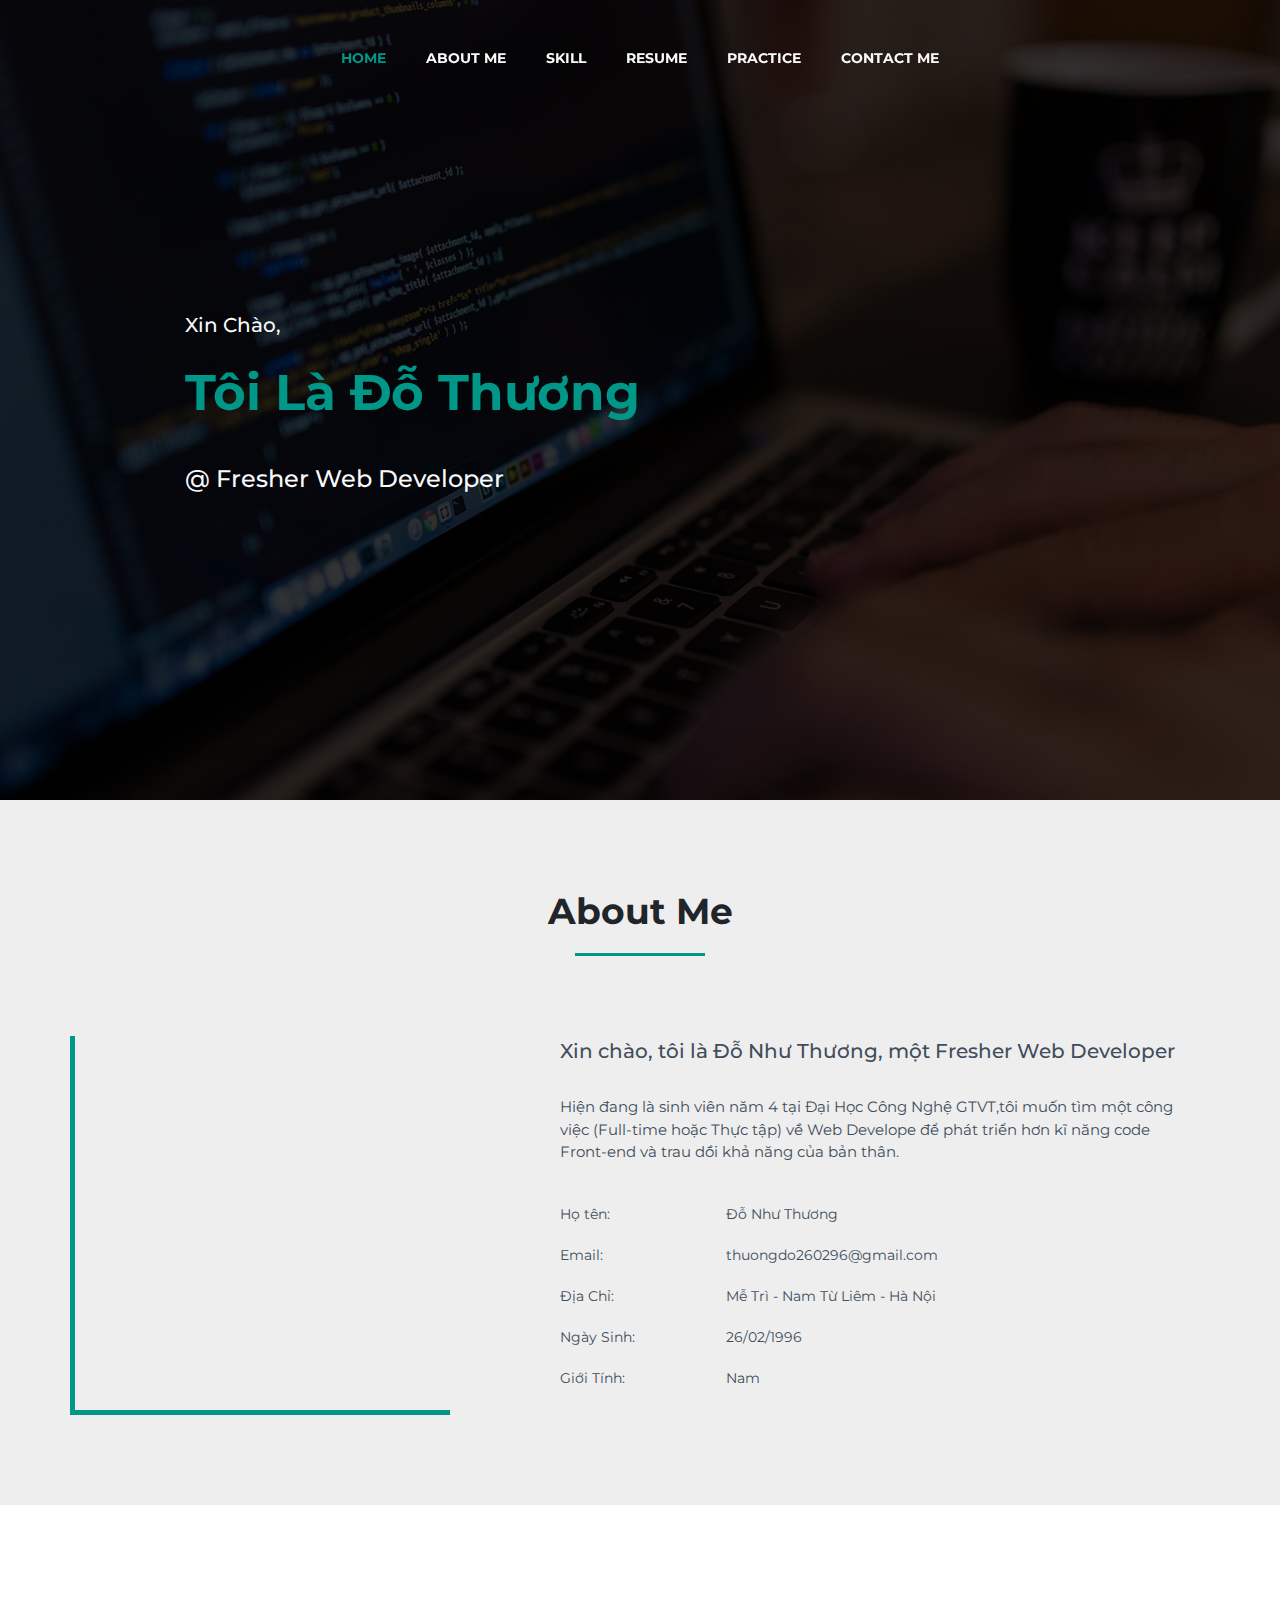
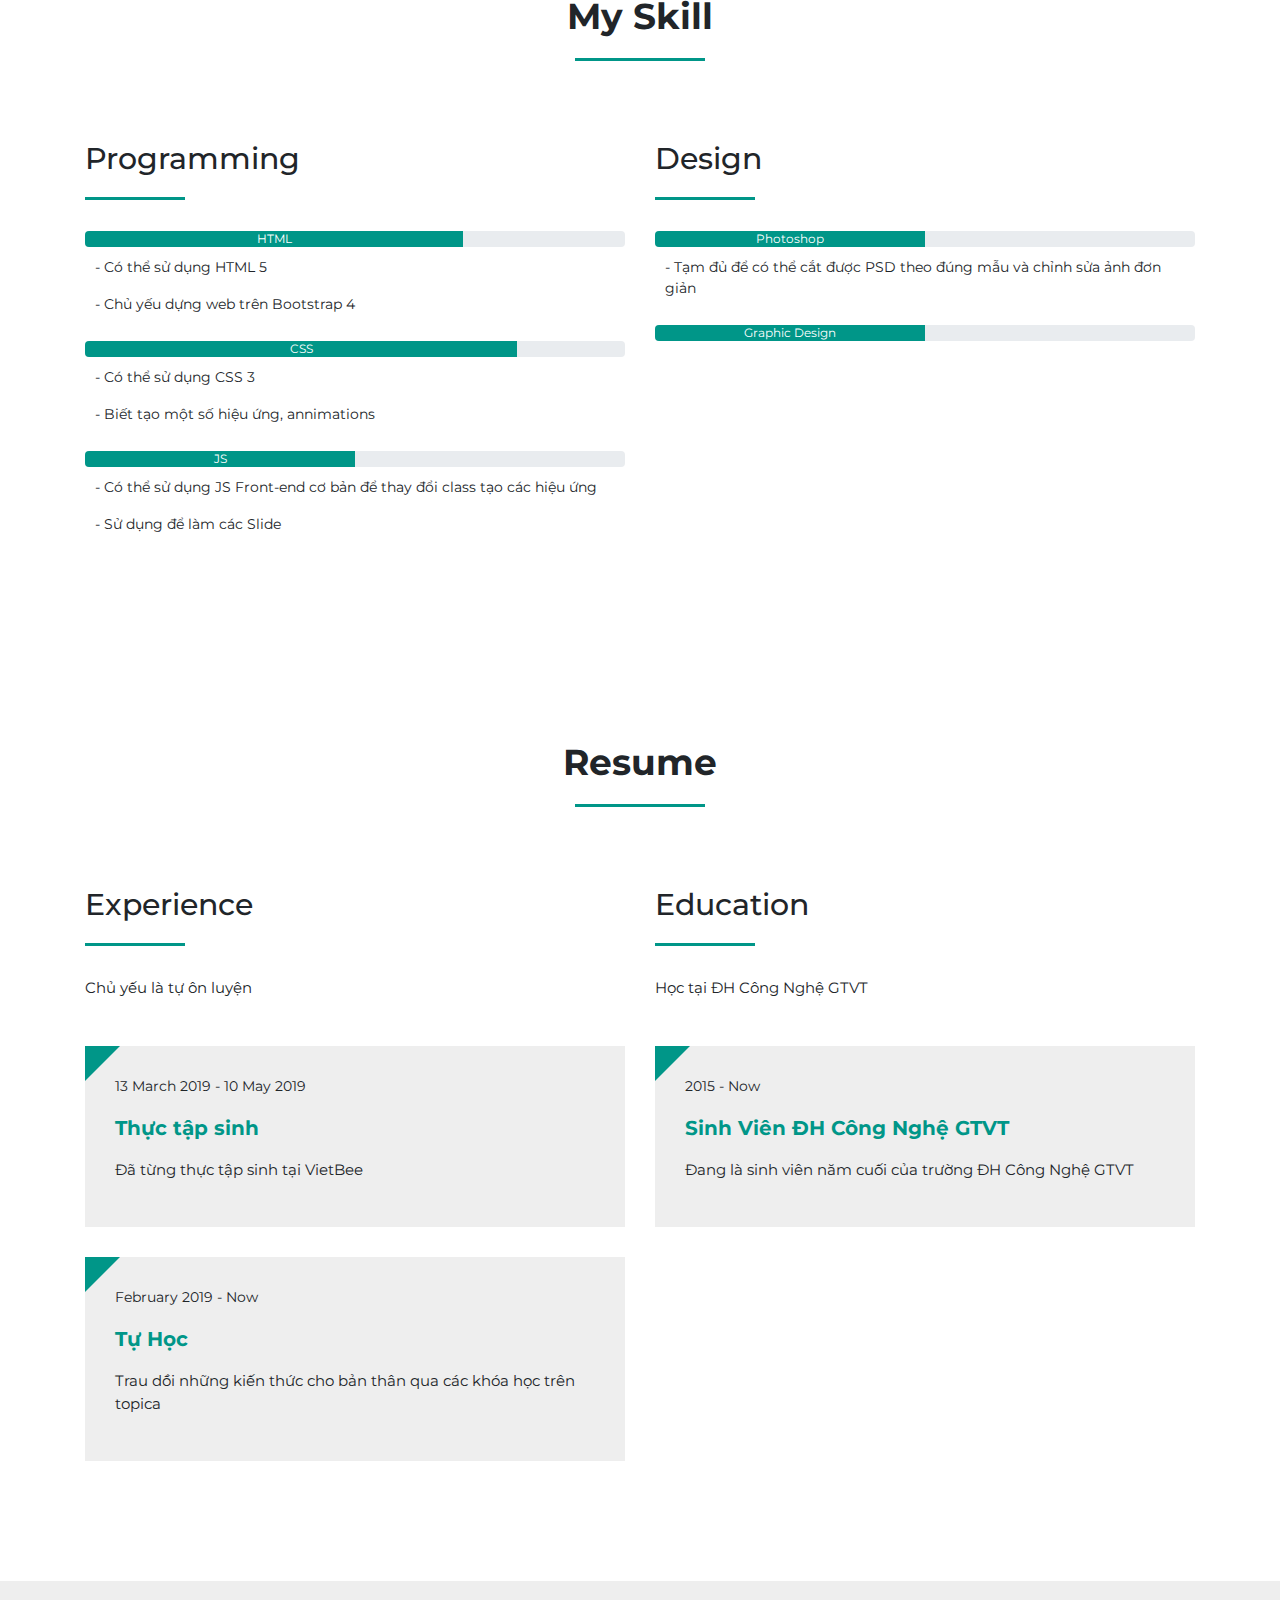
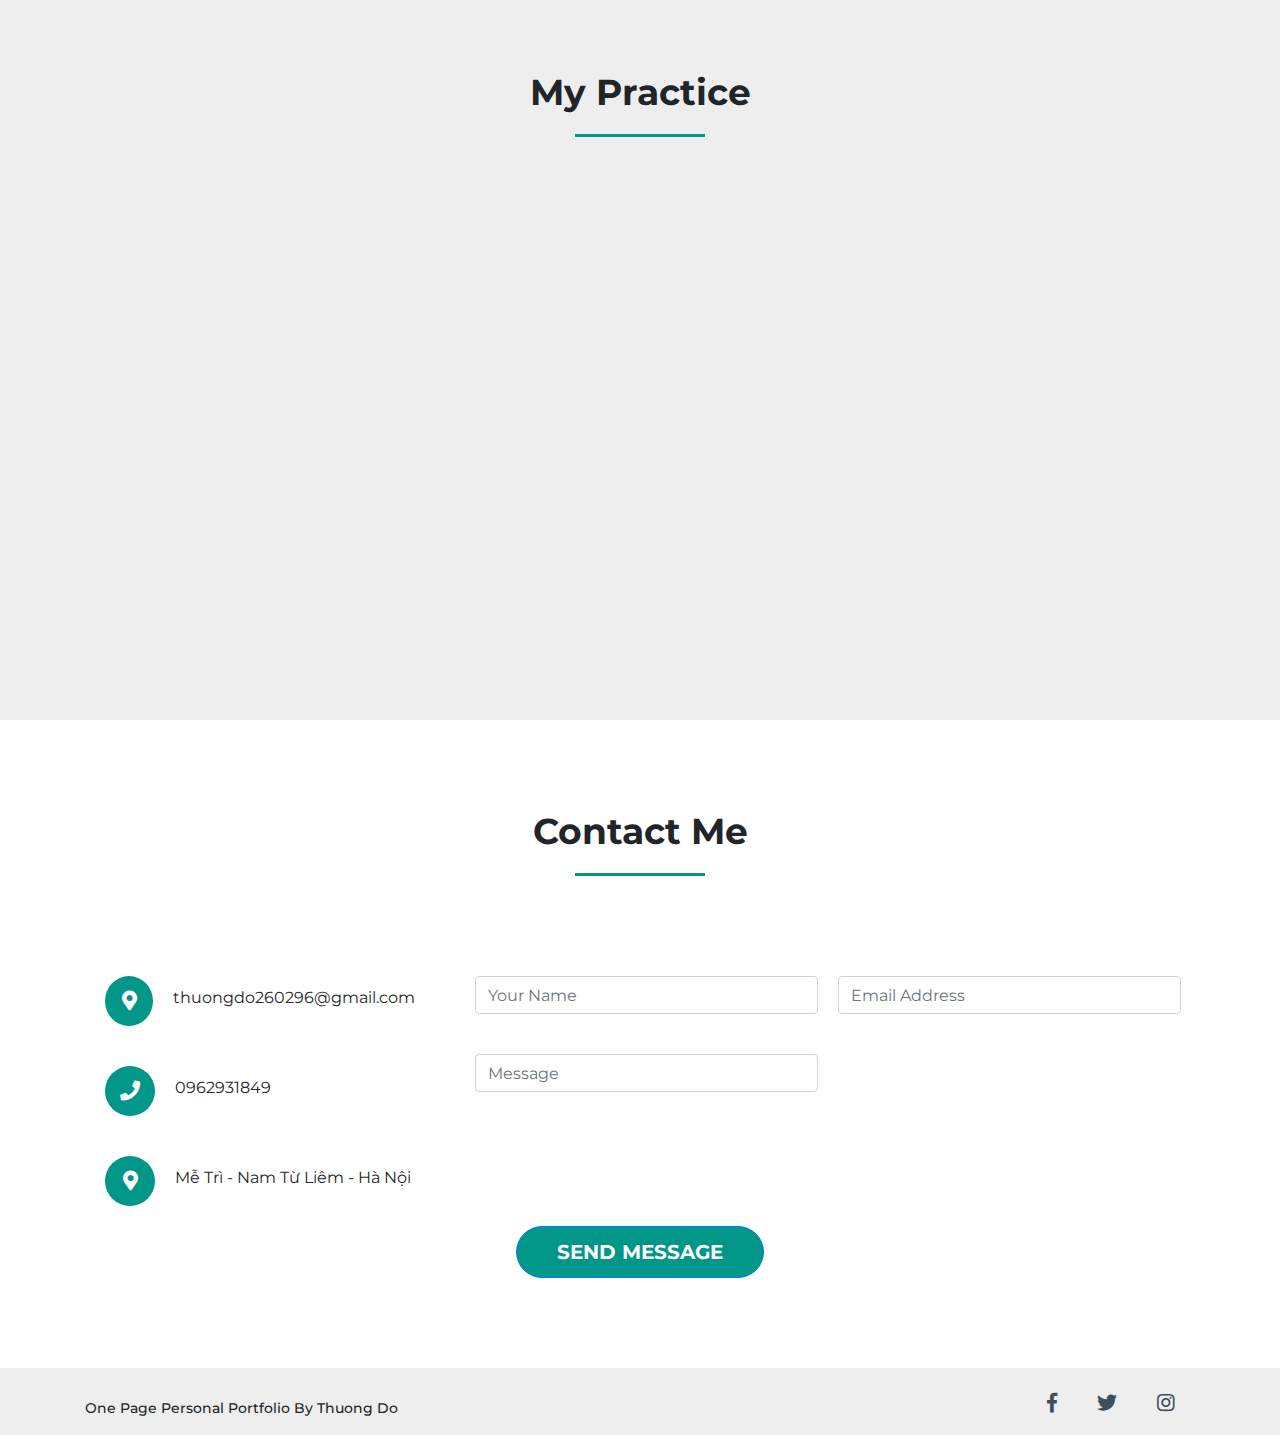
==== 1.html @ 93855b81 "first commit" ====
<!DOCTYPE html>
<html lang="en">

<head>
	<title> Example </title>
	<meta charset="utf-8">
	<meta name="viewport" content="width=device-width, initial-scale=1">
	<link
		href="https://fonts.googleapis.com/css?family=Montserrat:100,100i,200,200i,300,300i,400,400i,500,500i,600,600i,700,700i,800,800i,900,900i&amp;subset=vietnamese"
		rel="stylesheet">
	<link rel="stylesheet" href="vendor/css/bootstrap.css">
	<link rel="stylesheet" href="fonts/css/all.css">
	<link rel="stylesheet" href="1.css">
</head>

<body>
	<header>
		<nav id="navigation" class="navbar navbar-expand-sm navbar-dark  fixed-top menu">
			<div class="container">
				<button class="navbar-toggler d-lg-none" type="button" data-toggle="collapse"
					data-target="#collapsibleNavId" aria-controls="collapsibleNavId" aria-expanded="false"
					aria-label="Toggle navigation">
					<span class="navbar-toggler-icon"></span>
				</button>
				<div class="collapse navbar-collapse " id="collapsibleNavId">
					<ul class="navbar-nav m-auto">
						<li class="nav-item active">
							<a class="nav-link" href="#">Home</a>
						</li>
						<li class="nav-item">
							<a class="nav-link" href="#">About Me</a>
						</li>
						<li class="nav-item">
							<a class="nav-link" href="#">Skill</a>
						</li>
						<li class="nav-item">
							<a class="nav-link" href="#">Resume</a>
						</li>
						<li class="nav-item">
							<a class="nav-link" href="#">Practice</a>
						</li>
						<li class="nav-item">
							<a class="nav-link" href="#">Contact Me</a>
						</li>
					</ul>
				</div>
			</div>
		</nav>
	</header>
	<!-- End Header -->
	<main>
		<section id="Introduce">
			<div class="container">
				<div class="row">
					<div class="col-sm-6 intro">
						<span>Xin Chào,</span>
						<p class="name">Tôi Là Đỗ Thương</p>
						<p class="job">@ Fresher Web Developer</p>
					</div>
				</div>
			</div>
		</section>
		<section id="About-me">
			<div class="container">
				<h1 class="header_title">About Me</h1>
				<div class="row">
					<div class="col-sm-4 avarta">
						<img src="https://scontent.fhan2-3.fna.fbcdn.net/v/t1.0-9/54437159_595317554268062_2509878183684210688_n.jpg?_nc_cat=109&_nc_oc=AQnxpzO6YaWJVeVp0jOfF9RbmzqZk8jKT8-nE5zVqW6E3BpyYGpbSX0KFMgCcY5oJwk&_nc_ht=scontent.fhan2-3.fna&oh=e70c04e8e7067ce0556969208865bcb5&oe=5D6D8E7A"
							alt="" class="img-fluid">
					</div>
					<div class="col-sm-1"></div>
					<div class="col-sm-7 information">
						<span>Xin chào, tôi là Đỗ Như Thương, một Fresher Web Developer</span>
						<p>Hiện đang là sinh viên năm 4 tại Đại Học Công Nghệ GTVT,tôi muốn tìm một công việc (Full-time
							hoặc Thực tập) về Web Develope để phát triển hơn kĩ năng code Front-end và trau dồi khả năng
							của bản thân. </p>
						<table class="table">
							<tbody>
								<tr>
									<td class="_1st">Họ tên:</td>
									<td class="_2nd">Đỗ Như Thương</td>
								</tr>
								<tr>
									<td class="_1st">Email:</td>
									<td class="_2nd">thuongdo260296@gmail.com</td>
								</tr>
								<tr>
									<td class="_1st">Địa Chỉ:</td>
									<td class="_2nd">Mễ Trì - Nam Từ Liêm - Hà Nội</td>
								</tr>
								<tr>
									<td class="_1st">Ngày Sinh:</td>
									<td class="_2nd">26/02/1996</td>
								</tr>
								<tr>
									<td class="_1st">Giới Tính:</td>
									<td class="_2nd">Nam</td>
								</tr>
							</tbody>
						</table>
					</div>
				</div>
			</div>
		</section>
		<section id="Skill">
			<div class="container">
				<h1 class="header_title">My Skill</h1>
				<div class="row">
					<div class="col-sm-6">
							<h2 class="skill-title">Programming</h2>
						<div class="_1line">
							<div class="subject">
								<div class="progress">
									<div class="progress-bar" role="progressbar" style="width: 70%;" aria-valuenow="25"
										aria-valuemin="0" aria-valuemax="100">HTML</div>
								</div>
							</div>
							<div class="subject-title">
								<p>- Có thể sử dụng HTML 5</p>
								<p>- Chủ yếu dựng web trên Bootstrap 4</p>
							</div>
						</div>
						<div class="_1line">
							<div class="subject">
								<div class="progress">
									<div class="progress-bar" role="progressbar" style="width: 80%;" aria-valuenow="25"
										aria-valuemin="0" aria-valuemax="100">CSS</div>
								</div>
							</div>
							<div class="subject-title">
								<p>- Có thể sử dụng CSS 3 </p>
								<p>- Biết tạo một số hiệu ứng, annimations</p>
							</div>
						</div>
						<div class="_1line">
							<div class="subject">
								<div class="progress">
									<div class="progress-bar" role="progressbar" style="width: 50%;" aria-valuenow="25"
										aria-valuemin="0" aria-valuemax="100">JS</div>
								</div>
							</div>
							<div class="subject-title">
								<p>- Có thể sử dụng JS Front-end cơ bản để thay đổi class tạo các hiệu ứng</p>
								<p>- Sử dụng để làm các Slide</p>
							</div>
						</div>
					</div>
					<div class="col-sm-6">
							<h2 class="skill-title">Design</h2>
						<div class="_1line">
							<div class="subject">
								<div class="progress">
									<div class="progress-bar" role="progressbar" style="width: 50%;" aria-valuenow="25"
										aria-valuemin="0" aria-valuemax="100">Photoshop</div>
								</div>
							</div>
							<div class="subject-title">
								<p>- Tạm đủ để có thể cắt được PSD theo đúng mẫu và chỉnh sửa ảnh đơn giản </p>		
							</div>
						</div>
						<div class="_1line">
								<div class="subject">
									<div class="progress">
										<div class="progress-bar" role="progressbar" style="width: 50%;" aria-valuenow="25"
											aria-valuemin="0" aria-valuemax="100">Graphic Design</div>
									</div>
								</div>
							</div>
					</div>
					</div>
				</div>
			</div>
		</section>
		<section id="Resume">
			<div class="container">
				<h1 class="header_title">Resume</h1>
				<div class="row">
					<div class="col-sm-6">
						<h2 class="skill-title">Experience</h2>
						<p class="skill-title_more">Chủ yếu là tự ôn luyện</p>
						<div class="_1block">
							<p class="time">13 March 2019 - 10 May 2019</p>
							<p class="title-job">Thực tập sinh</p>
							<p class="detail-job">Đã từng thực tập sinh tại VietBee</p>
						</div>
						<div class="_1block">
							<p class="time">  February 2019 - Now</p>
							<p class="title-job">Tự Học</p>
							<p class="detail-job">Trau dồi những kiến thức cho bản thân qua các khóa học trên topica</p>
						</div>
					</div>
					<div class="col-sm-6">
						<h2 class="skill-title">Education</h2>
						<p class="skill-title_more">Học tại ĐH Công Nghệ GTVT</p>
						<div class="_1block">
							<p class="time">2015 - Now</p>
							<p class="title-job">Sinh Viên ĐH Công Nghệ GTVT</p>
							<p class="detail-job">Đang là sinh viên năm cuối của trường ĐH Công Nghệ GTVT</p>
						</div>
					</div>
				</div>
			</div>
		</section>
		<section id="Pratice">
			<div class="container">
				<h2 class="header_title">My Practice</h2>
				<div class="project">
				<div class="row">
					<div class="col-sm-4">
						<div class="_1prj">
							<div class="thumbnails">
								<img src="images/web1.png" alt="" class="img-fluid">
							</div>
							<a href="" class="title-prj">Fix</a>
							<p class="detail-prj">
								-One Page <br>
								-Xây dựng dựa trên Bootstrap 4 <br>
								-Responsive(Mobile Only)
							</p>
							<a href="" class="download">
								<i class="fas fa-download"></i>
								Download Source
							</a>
						</div>
					</div>
					<div class="col-sm-4">
						<div class="_1prj">
							<div class="thumbnails">
								<img src="images/Web2.png" alt=""class="img-fluid">
							</div>
							<a href="" class="title-prj">The Fox</a>
							<p class="detail-prj">
								-One Page <br>
								-Xây dựng dựa trên HTML 5 <br>
								-Sử dụng js để làm slide 
							</p>
							<a href="" class="download">
								<i class="fas fa-download"></i>
								Download Source
							</a>
						</div>
					</div>
					<div class="col-sm-4">
						<div class="_1prj">
							<div class="thumbnails">
								<img src="images/Web3.png" alt=""
									class="img-fluid">
							</div>
							<a href="" class="title-prj">Portfolio</a>
							<p class="detail-prj">
								-One Page <br>
								-Xây dựng dựa trên Bootstrap 4 <br>
								-Responsive
							</p>
							<a href="" class="download">
								<i class="fas fa-download"></i>
								Download Source
							</a>
						</div>
					</div>
					</div>
				</div>
			</div>
		</section>
		<section id="Contact">
			<div class="container">
				<h2 class="header_title">Contact Me</h2>
				<div class="row">
					<div class="col-sm-4">
						<div class="_1block_info">
							<div class="icon">
								<i class="fas fa-map-marker-alt"></i>
							</div>
							<div class="detail">
								<p>thuongdo260296@gmail.com</p>
							</div>
						</div>
						<div class="_1block_info">
							<div class="icon">
								<i class="fas fa-phone" class="icon-phone"></i>
							</div>
							<div class="detail">
								<p>0962931849</p>
							</div>
						</div>
						<div class="_1block_info">
							<div class="icon">
								<i class="fas fa-map-marker-alt" class="icon"></i>
							</div>
							<div class="detail">
								<p>Mễ Trì - Nam Từ Liêm - Hà Nội</p>
							</div>
						</div>
					</div>
					<div class="col-sm-8">
						<form action="trangchu.php" name="formBlock">
							<div class="form-row name">
								<input type="mame" class="form-control" name="" id="" aria-describedby=""
									placeholder="Your Name">
							</div>
							<div class="form-row email">
								<input type="email" class="form-control" name="" id="" aria-describedby=""
									placeholder="Email Address">
							</div>
							<div class="form-row message">
								<input type="massage" class="form-control" name="" id="" aria-describedby=""
									placeholder="Message">
							</div>
						</form>
					</div>
					<div class="btn_message">
							<a name="" id="" class="btn btn-primary" href="#" role="button">Send Message</a>
					</div>
				</div>
			</div>
		</section>
	</main>
	<footer>
		<div id="footer">
		<div class="container">
			<div class="row">
				<div class="col-sm-6">
						<p class="coder">
								One Page Personal Portfolio By Thuong Do
							</p>
				</div>
				<div class="col-sm-6">
				<div class="social">
					<ul>
						<li><a href=""><i class="fab fa-facebook-f"></i></a></li>
						<li><a href=""><i class="fab fa-twitter"></i></a></li>
						<li><a href=""><i class="fab fa-instagram"></i></a></li>
					</ul>
				</div>
				</div>
			</div>
		</div>
	</div>
	</footer>


	<script src="https://code.jquery.com/jquery-3.3.1.slim.min.js"
		integrity="sha384-q8i/X+965DzO0rT7abK41JStQIAqVgRVzpbzo5smXKp4YfRvH+8abtTE1Pi6jizo"
		crossorigin="anonymous"></script>
	<script src="https://cdnjs.cloudflare.com/ajax/libs/popper.js/1.14.7/umd/popper.min.js"
		integrity="sha384-UO2eT0CpHqdSJQ6hJty5KVphtPhzWj9WO1clHTMGa3JDZwrnQq4sF86dIHNDz0W1"
		crossorigin="anonymous"></script>
	<script src="https://stackpath.bootstrapcdn.com/bootstrap/4.3.1/js/bootstrap.min.js"
		integrity="sha384-JjSmVgyd0p3pXB1rRibZUAYoIIy6OrQ6VrjIEaFf/nJGzIxFDsf4x0xIM+B07jRM"
		crossorigin="anonymous"></script>
	<script type="text/javascript" src="1.js"></script>
</body>

</html>
---- 1.css ----
*{margin: 0; padding: 0;} 
/* Navigation */
body,html{
    font-family: 'Montserrat', sans-serif;
}
#navigation #collapsibleNavId ul.navbar-nav li.nav-item{
    list-style: none;
}
#navigation #collapsibleNavId ul.navbar-nav li.nav-item a.nav-link{
    font-size: 14px;
    color: #fafafa;
    font-weight: bold;
    text-transform: uppercase;
    text-decoration: none;
    padding: 40px 20px;
    transition: .4s;
}
#navigation #collapsibleNavId ul.navbar-nav li.nav-item.active a.nav-link,
#navigation #collapsibleNavId ul.navbar-nav li.nav-item:hover a.nav-link{
    color: #009688!important;
}
#Introduce{
    background-size: cover;
    background-attachment: fixed;
    height: 800px;
    background-position: center center;
    background-image: linear-gradient( rgba(0,0,0,0.8), rgba(0,0,0,0.8)), url(images/bg.jpeg);
}

#Introduce .intro{
    padding-top: 310px;
    margin-left: 100px;
}
#Introduce .intro span {
    color: #fafafa;
    font-size: 20px;
    font-weight: 500;
}
#Introduce .intro .name{
    color:#009688;
    font-size: 50px;
    font-weight: 700;
    padding: 15px 0;
    display: block;
    animation: fadeInLeft 1s forwards;
    animation-delay: 0.2s;
}

#Introduce .intro .job {
    color: #fafafa;
    font-size: 24px;
    font-weight: 500;
    animation: fadeInLeft 1s forwards;
    animation-delay: 0.4s;
}
@-webkit-keyframes fadeInLeft{
    from{
        transform: translateX(-100px);
        opacity: 0;
    }
    to{
        transform: translateX(0);
        opacity: 1;
    }
}

#About-me,
#Pratice
{
    padding: 90px 0;
    background: #EEEEEE;
}
#Skill,
#Resume,
#Contact
{
    padding: 90px 0;
}

#About-me .header_title,
#Skill .header_title,
#Resume .header_title,
#Pratice .header_title,
#Contact .header_title{
    font-size: 36px;
    font-weight: 700;
    text-align: center;
    padding-bottom: 10px;
    margin-bottom: 50px;
}

#About-me .header_title::after,
#Skill .header_title::after,
#Resume .header_title::after,
#Pratice .header_title::after,
#Contact .header_title::after{
    content: '';
    background: #009688;
    display: block;
    height: 3px;
    width: 130px;
    margin: 20px auto;
}

#About-me .avarta{
    padding: 0 0 10px 10px;
    border-left: 5px solid #009688;
    border-bottom: 5px solid #009688;
}

#About-me .information span {
    font-size: 20px;
    font-weight: 500;
    color: #404D5B;
}

#About-me .information p {
    font-size: 15px;
    font-weight: 400;
    color: #404D5B;
    margin: 30px 0;
}

#About-me .information .table tbody tr td{
    font-size: 14px;
    font-weight: 400;
    color: #404D5B;
    padding: 10px 0;
    border: none;
}

#Skill ._1line .subject-title{
    font-size: 14px;
    font-weight: 400;
    padding: 10px 10px;
}
#Resume ._1block{
    background: #EEEEEE;
    position: relative; 
    padding: 30px;
    margin-bottom: 30px;
}
#Resume ._1block:hover {
    box-shadow: 0px 4px 1px 0 #00000038;
}
#Resume ._1block::after{
    content: "";
    position: absolute;
    top: 0;
    left: 0;
    z-index: 3;
    width: 0;
    height:0;
    border-left: 35px solid #009688;
    border-bottom: 35px solid transparent;
}
#Resume  h2.skill-title,
#Skill h2.skill-title{
    font-size: 30px;
    font-weight: 500;
    text-align: left;
    padding-bottom: 23px;
}

#Resume  h2.skill-title::after,
#Skill h2.skill-title::after{
    content: '';
    background: #009688;
    display: block;
    height: 3px;
    width: 100px;
    margin-right: 20px auto;
    margin-top: 20px;
}

#Resume p.skill-title_more{
    font-size: 15px;
    font-weight: 400px;
    padding-bottom: 30px;
}

#Resume ._1block p.time{
    font-size: 14px;
    font-weight: 400;
}
#Resume ._1block p.title-job {
    font-size: 20px;
    font-weight: 700;
    color: #009688;
}
#Resume ._1block p.detail-job{
    font-size: 15px;
    font-weight: 400;
}
#Pratice ._1prj{
    background: #EEEEEE;
}

#Pratice ._1prj:hover{
    border: 1px solid #009688;
    opacity: 1;
    visibility: visible;
}
#Pratice ._1prj a.title-prj{
    font-size: 24px;
    font-weight: 500;
    color: #009688;
    text-align: center;
    text-decoration: none;
    display: block;
    margin: 10px 0;
}

#Pratice ._1prj p.detail-prj{
    font-size: 14px;
    font-weight: 400;
    padding: 0 10px;
    padding-bottom: 40px;
}
#Pratice ._1prj a.download{
    font-size: 14px;
    font-weight: 500;
    background: #009688;
    text-decoration: none;
    color: #fafafa;
    display: block;
    border-radius: 2px;
    padding: 10px 20px;
    transition: 0.4s;
}

#Contact ._1block_info {
    display: flex;
    justify-content: center;
    align-items: center;
    padding: 20px 20px;
}
#Contact ._1block_info .icon{
    width: 50px;
    height: 50px;
    line-height: 50px;
    text-decoration: none;
    font-size: 20px;
    text-align: center;
    display: block;
    border-radius: 50%;
    background: #009688;
    color: #fff;
}

#Contact ._1block_info .detail{
    font-size: 16px;
    font-weight: 400;
    flex-grow: 1;
    padding-top: 10px;
    padding-left: 20px;
}

.form-row {
    width: 47%;
    float: left;
    margin: 20px 10px;
} 
#Contact .btn_message{
    margin: auto;   
}
#Contact .btn_message a{
    text-align: center;
    border-radius: 40px;
    background: #009688;
    font-size: 20px;
    font-weight: 700;
    padding: 10px 40px;
    text-transform: uppercase;
}
#Contact .btn_message:hover a{
    color: #009688;
    border: 1px solid #009688;
    background: #ffff;
}

#footer  {
    background: #EEEEEE;
}
#footer .coder{
    font-size: 14px;
    font-weight: 500;
    padding-top: 30px;
}
#footer .social ul{
    float: right;
    list-style: none;
    margin-top: 20px;
}
#footer .social ul li{
    float: left;
    transition: 0.4s;
}

#footer .social ul li a{
    font-size: 20px;
    margin: 0 20px;
    color: #404D5B;
}

#footer .social ul li:hover a{
    color: #009688;
}

.progress-bar{
    background: #009688;
}

/* hieu ung scroll */
.menu.bg {
    background: #404D5B;
    border-bottom: 1px solid #555555;
    box-shadow: 0px 1px 20px 0px #00000042;
    margin-bottom: 0 !important;
    height: 60px;
    transition: 0.4s;
}
.project{
    opacity: 0;
}
.dilen{
	animation: cdlen 1s ease forwards;
}

@-webkit-keyframes cdlen {
	from{transform: translateY(100px); opacity: 0;}
	to{transform: translateY(0px); opacity: 1;}
}

@media(max-width: 576px){
    *{}
    .menu{
        background: #404D5B!important;
    }
    #navigation #collapsibleNavId ul.navbar-nav li.nav-item a.nav-link{
        padding: 10px;
    }

    #Introduce{
        height: 400px;
    }
    #Introduce .intro{
        padding-top: 200px;
    }
    #Introduce .intro span {
        font-size: 20px;
    }
    #Introduce .intro .name{
        font-size: 30px;
    }
    
    #Introduce .intro .job {
        font-size: 15px;
    }
}
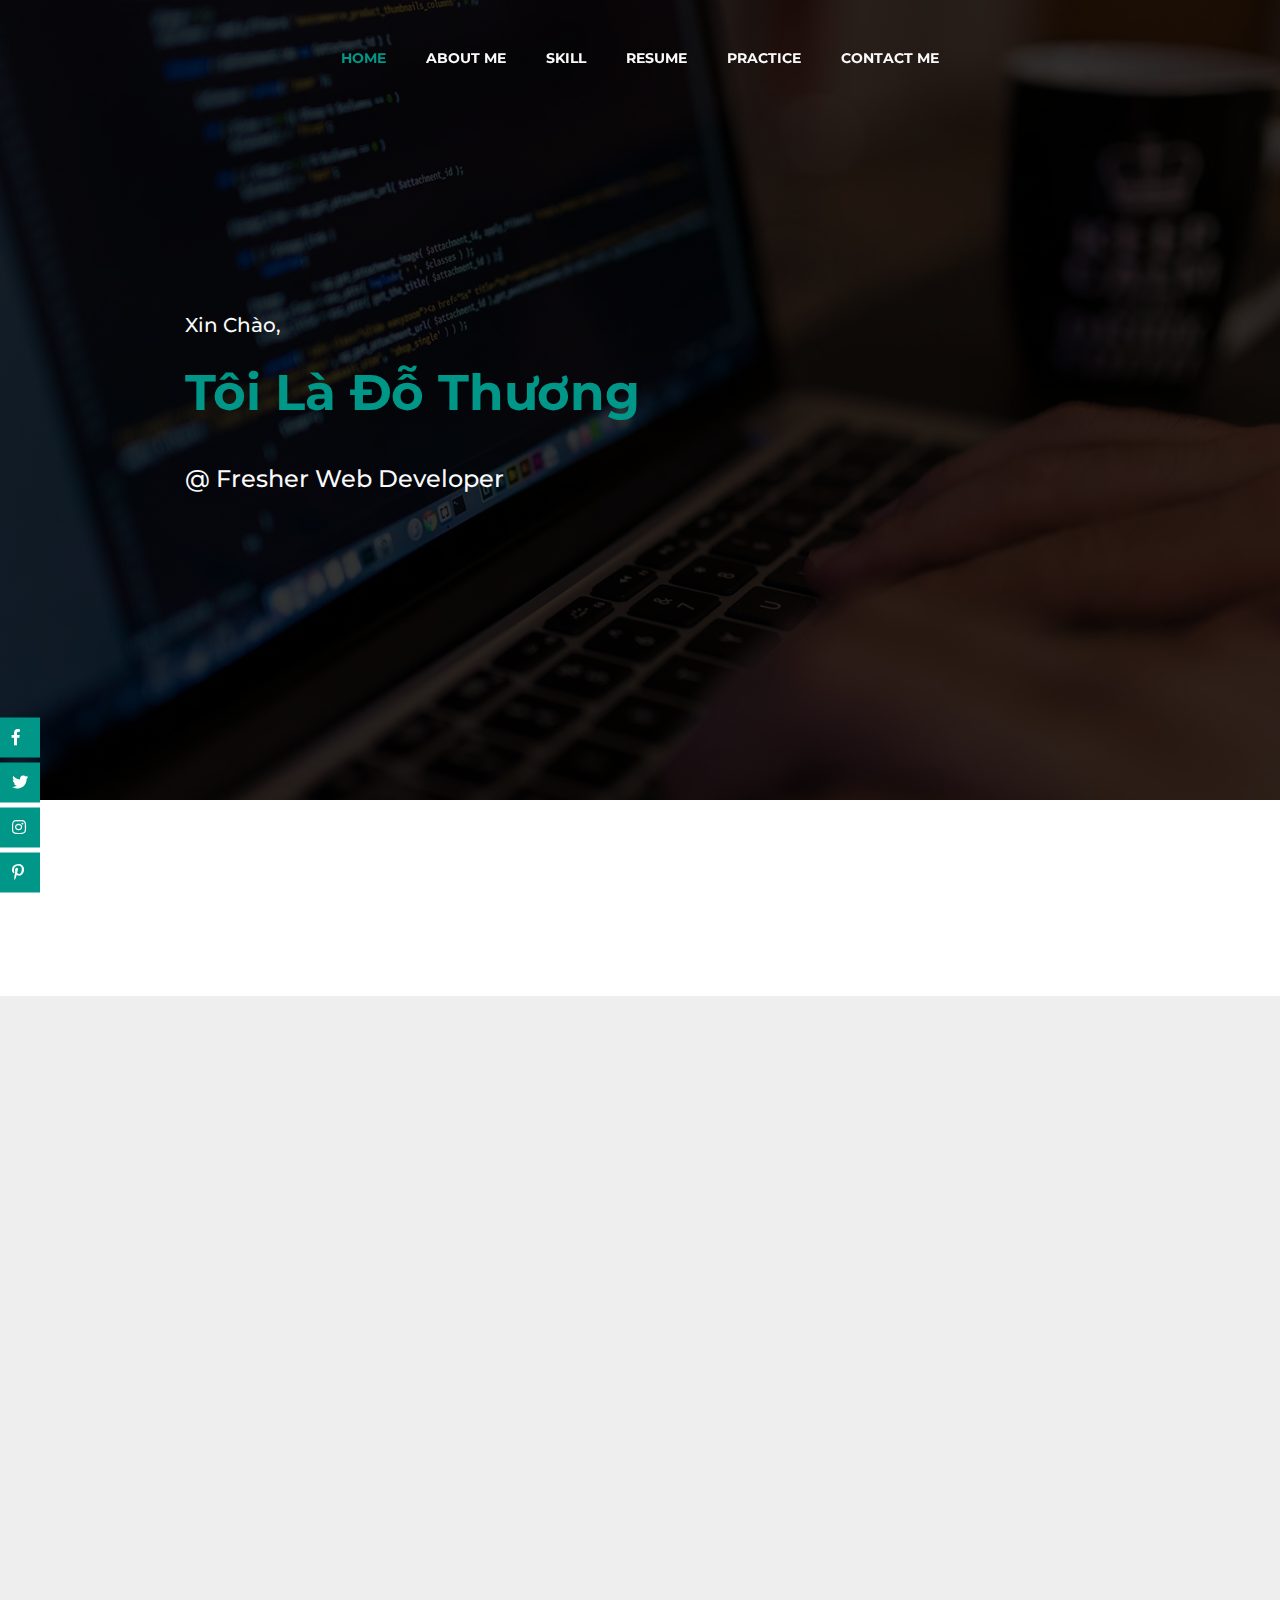
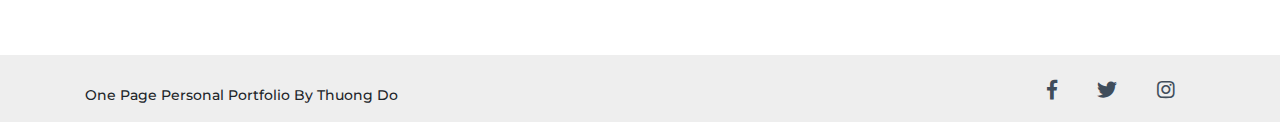
==== commit 814c9ca2: "Add files via upload" ====
--- a/1.html
+++ b/1.html
@@ -1,354 +1,377 @@
-<!DOCTYPE html>
-<html lang="en">
-
-<head>
-	<title> Example </title>
-	<meta charset="utf-8">
-	<meta name="viewport" content="width=device-width, initial-scale=1">
-	<link
-		href="https://fonts.googleapis.com/css?family=Montserrat:100,100i,200,200i,300,300i,400,400i,500,500i,600,600i,700,700i,800,800i,900,900i&amp;subset=vietnamese"
-		rel="stylesheet">
-	<link rel="stylesheet" href="vendor/css/bootstrap.css">
-	<link rel="stylesheet" href="fonts/css/all.css">
-	<link rel="stylesheet" href="1.css">
-</head>
-
-<body>
-	<header>
-		<nav id="navigation" class="navbar navbar-expand-sm navbar-dark  fixed-top menu">
-			<div class="container">
-				<button class="navbar-toggler d-lg-none" type="button" data-toggle="collapse"
-					data-target="#collapsibleNavId" aria-controls="collapsibleNavId" aria-expanded="false"
-					aria-label="Toggle navigation">
-					<span class="navbar-toggler-icon"></span>
-				</button>
-				<div class="collapse navbar-collapse " id="collapsibleNavId">
-					<ul class="navbar-nav m-auto">
-						<li class="nav-item active">
-							<a class="nav-link" href="#">Home</a>
-						</li>
-						<li class="nav-item">
-							<a class="nav-link" href="#">About Me</a>
-						</li>
-						<li class="nav-item">
-							<a class="nav-link" href="#">Skill</a>
-						</li>
-						<li class="nav-item">
-							<a class="nav-link" href="#">Resume</a>
-						</li>
-						<li class="nav-item">
-							<a class="nav-link" href="#">Practice</a>
-						</li>
-						<li class="nav-item">
-							<a class="nav-link" href="#">Contact Me</a>
-						</li>
-					</ul>
-				</div>
-			</div>
-		</nav>
-	</header>
-	<!-- End Header -->
-	<main>
-		<section id="Introduce">
-			<div class="container">
-				<div class="row">
-					<div class="col-sm-6 intro">
-						<span>Xin Chào,</span>
-						<p class="name">Tôi Là Đỗ Thương</p>
-						<p class="job">@ Fresher Web Developer</p>
-					</div>
-				</div>
-			</div>
-		</section>
-		<section id="About-me">
-			<div class="container">
-				<h1 class="header_title">About Me</h1>
-				<div class="row">
-					<div class="col-sm-4 avarta">
-						<img src="https://scontent.fhan2-3.fna.fbcdn.net/v/t1.0-9/54437159_595317554268062_2509878183684210688_n.jpg?_nc_cat=109&_nc_oc=AQnxpzO6YaWJVeVp0jOfF9RbmzqZk8jKT8-nE5zVqW6E3BpyYGpbSX0KFMgCcY5oJwk&_nc_ht=scontent.fhan2-3.fna&oh=e70c04e8e7067ce0556969208865bcb5&oe=5D6D8E7A"
-							alt="" class="img-fluid">
-					</div>
-					<div class="col-sm-1"></div>
-					<div class="col-sm-7 information">
-						<span>Xin chào, tôi là Đỗ Như Thương, một Fresher Web Developer</span>
-						<p>Hiện đang là sinh viên năm 4 tại Đại Học Công Nghệ GTVT,tôi muốn tìm một công việc (Full-time
-							hoặc Thực tập) về Web Develope để phát triển hơn kĩ năng code Front-end và trau dồi khả năng
-							của bản thân. </p>
-						<table class="table">
-							<tbody>
-								<tr>
-									<td class="_1st">Họ tên:</td>
-									<td class="_2nd">Đỗ Như Thương</td>
-								</tr>
-								<tr>
-									<td class="_1st">Email:</td>
-									<td class="_2nd">thuongdo260296@gmail.com</td>
-								</tr>
-								<tr>
-									<td class="_1st">Địa Chỉ:</td>
-									<td class="_2nd">Mễ Trì - Nam Từ Liêm - Hà Nội</td>
-								</tr>
-								<tr>
-									<td class="_1st">Ngày Sinh:</td>
-									<td class="_2nd">26/02/1996</td>
-								</tr>
-								<tr>
-									<td class="_1st">Giới Tính:</td>
-									<td class="_2nd">Nam</td>
-								</tr>
-							</tbody>
-						</table>
-					</div>
-				</div>
-			</div>
-		</section>
-		<section id="Skill">
-			<div class="container">
-				<h1 class="header_title">My Skill</h1>
-				<div class="row">
-					<div class="col-sm-6">
-							<h2 class="skill-title">Programming</h2>
-						<div class="_1line">
-							<div class="subject">
-								<div class="progress">
-									<div class="progress-bar" role="progressbar" style="width: 70%;" aria-valuenow="25"
-										aria-valuemin="0" aria-valuemax="100">HTML</div>
-								</div>
-							</div>
-							<div class="subject-title">
-								<p>- Có thể sử dụng HTML 5</p>
-								<p>- Chủ yếu dựng web trên Bootstrap 4</p>
-							</div>
-						</div>
-						<div class="_1line">
-							<div class="subject">
-								<div class="progress">
-									<div class="progress-bar" role="progressbar" style="width: 80%;" aria-valuenow="25"
-										aria-valuemin="0" aria-valuemax="100">CSS</div>
-								</div>
-							</div>
-							<div class="subject-title">
-								<p>- Có thể sử dụng CSS 3 </p>
-								<p>- Biết tạo một số hiệu ứng, annimations</p>
-							</div>
-						</div>
-						<div class="_1line">
-							<div class="subject">
-								<div class="progress">
-									<div class="progress-bar" role="progressbar" style="width: 50%;" aria-valuenow="25"
-										aria-valuemin="0" aria-valuemax="100">JS</div>
-								</div>
-							</div>
-							<div class="subject-title">
-								<p>- Có thể sử dụng JS Front-end cơ bản để thay đổi class tạo các hiệu ứng</p>
-								<p>- Sử dụng để làm các Slide</p>
-							</div>
-						</div>
-					</div>
-					<div class="col-sm-6">
-							<h2 class="skill-title">Design</h2>
-						<div class="_1line">
-							<div class="subject">
-								<div class="progress">
-									<div class="progress-bar" role="progressbar" style="width: 50%;" aria-valuenow="25"
-										aria-valuemin="0" aria-valuemax="100">Photoshop</div>
-								</div>
-							</div>
-							<div class="subject-title">
-								<p>- Tạm đủ để có thể cắt được PSD theo đúng mẫu và chỉnh sửa ảnh đơn giản </p>		
-							</div>
-						</div>
-						<div class="_1line">
-								<div class="subject">
-									<div class="progress">
-										<div class="progress-bar" role="progressbar" style="width: 50%;" aria-valuenow="25"
-											aria-valuemin="0" aria-valuemax="100">Graphic Design</div>
-									</div>
-								</div>
-							</div>
-					</div>
-					</div>
-				</div>
-			</div>
-		</section>
-		<section id="Resume">
-			<div class="container">
-				<h1 class="header_title">Resume</h1>
-				<div class="row">
-					<div class="col-sm-6">
-						<h2 class="skill-title">Experience</h2>
-						<p class="skill-title_more">Chủ yếu là tự ôn luyện</p>
-						<div class="_1block">
-							<p class="time">13 March 2019 - 10 May 2019</p>
-							<p class="title-job">Thực tập sinh</p>
-							<p class="detail-job">Đã từng thực tập sinh tại VietBee</p>
-						</div>
-						<div class="_1block">
-							<p class="time">  February 2019 - Now</p>
-							<p class="title-job">Tự Học</p>
-							<p class="detail-job">Trau dồi những kiến thức cho bản thân qua các khóa học trên topica</p>
-						</div>
-					</div>
-					<div class="col-sm-6">
-						<h2 class="skill-title">Education</h2>
-						<p class="skill-title_more">Học tại ĐH Công Nghệ GTVT</p>
-						<div class="_1block">
-							<p class="time">2015 - Now</p>
-							<p class="title-job">Sinh Viên ĐH Công Nghệ GTVT</p>
-							<p class="detail-job">Đang là sinh viên năm cuối của trường ĐH Công Nghệ GTVT</p>
-						</div>
-					</div>
-				</div>
-			</div>
-		</section>
-		<section id="Pratice">
-			<div class="container">
-				<h2 class="header_title">My Practice</h2>
-				<div class="project">
-				<div class="row">
-					<div class="col-sm-4">
-						<div class="_1prj">
-							<div class="thumbnails">
-								<img src="images/web1.png" alt="" class="img-fluid">
-							</div>
-							<a href="" class="title-prj">Fix</a>
-							<p class="detail-prj">
-								-One Page <br>
-								-Xây dựng dựa trên Bootstrap 4 <br>
-								-Responsive(Mobile Only)
-							</p>
-							<a href="" class="download">
-								<i class="fas fa-download"></i>
-								Download Source
-							</a>
-						</div>
-					</div>
-					<div class="col-sm-4">
-						<div class="_1prj">
-							<div class="thumbnails">
-								<img src="images/Web2.png" alt=""class="img-fluid">
-							</div>
-							<a href="" class="title-prj">The Fox</a>
-							<p class="detail-prj">
-								-One Page <br>
-								-Xây dựng dựa trên HTML 5 <br>
-								-Sử dụng js để làm slide 
-							</p>
-							<a href="" class="download">
-								<i class="fas fa-download"></i>
-								Download Source
-							</a>
-						</div>
-					</div>
-					<div class="col-sm-4">
-						<div class="_1prj">
-							<div class="thumbnails">
-								<img src="images/Web3.png" alt=""
-									class="img-fluid">
-							</div>
-							<a href="" class="title-prj">Portfolio</a>
-							<p class="detail-prj">
-								-One Page <br>
-								-Xây dựng dựa trên Bootstrap 4 <br>
-								-Responsive
-							</p>
-							<a href="" class="download">
-								<i class="fas fa-download"></i>
-								Download Source
-							</a>
-						</div>
-					</div>
-					</div>
-				</div>
-			</div>
-		</section>
-		<section id="Contact">
-			<div class="container">
-				<h2 class="header_title">Contact Me</h2>
-				<div class="row">
-					<div class="col-sm-4">
-						<div class="_1block_info">
-							<div class="icon">
-								<i class="fas fa-map-marker-alt"></i>
-							</div>
-							<div class="detail">
-								<p>thuongdo260296@gmail.com</p>
-							</div>
-						</div>
-						<div class="_1block_info">
-							<div class="icon">
-								<i class="fas fa-phone" class="icon-phone"></i>
-							</div>
-							<div class="detail">
-								<p>0962931849</p>
-							</div>
-						</div>
-						<div class="_1block_info">
-							<div class="icon">
-								<i class="fas fa-map-marker-alt" class="icon"></i>
-							</div>
-							<div class="detail">
-								<p>Mễ Trì - Nam Từ Liêm - Hà Nội</p>
-							</div>
-						</div>
-					</div>
-					<div class="col-sm-8">
-						<form action="trangchu.php" name="formBlock">
-							<div class="form-row name">
-								<input type="mame" class="form-control" name="" id="" aria-describedby=""
-									placeholder="Your Name">
-							</div>
-							<div class="form-row email">
-								<input type="email" class="form-control" name="" id="" aria-describedby=""
-									placeholder="Email Address">
-							</div>
-							<div class="form-row message">
-								<input type="massage" class="form-control" name="" id="" aria-describedby=""
-									placeholder="Message">
-							</div>
-						</form>
-					</div>
-					<div class="btn_message">
-							<a name="" id="" class="btn btn-primary" href="#" role="button">Send Message</a>
-					</div>
-				</div>
-			</div>
-		</section>
-	</main>
-	<footer>
-		<div id="footer">
-		<div class="container">
-			<div class="row">
-				<div class="col-sm-6">
-						<p class="coder">
-								One Page Personal Portfolio By Thuong Do
-							</p>
-				</div>
-				<div class="col-sm-6">
-				<div class="social">
-					<ul>
-						<li><a href=""><i class="fab fa-facebook-f"></i></a></li>
-						<li><a href=""><i class="fab fa-twitter"></i></a></li>
-						<li><a href=""><i class="fab fa-instagram"></i></a></li>
-					</ul>
-				</div>
-				</div>
-			</div>
-		</div>
-	</div>
-	</footer>
-
-
-	<script src="https://code.jquery.com/jquery-3.3.1.slim.min.js"
-		integrity="sha384-q8i/X+965DzO0rT7abK41JStQIAqVgRVzpbzo5smXKp4YfRvH+8abtTE1Pi6jizo"
-		crossorigin="anonymous"></script>
-	<script src="https://cdnjs.cloudflare.com/ajax/libs/popper.js/1.14.7/umd/popper.min.js"
-		integrity="sha384-UO2eT0CpHqdSJQ6hJty5KVphtPhzWj9WO1clHTMGa3JDZwrnQq4sF86dIHNDz0W1"
-		crossorigin="anonymous"></script>
-	<script src="https://stackpath.bootstrapcdn.com/bootstrap/4.3.1/js/bootstrap.min.js"
-		integrity="sha384-JjSmVgyd0p3pXB1rRibZUAYoIIy6OrQ6VrjIEaFf/nJGzIxFDsf4x0xIM+B07jRM"
-		crossorigin="anonymous"></script>
-	<script type="text/javascript" src="1.js"></script>
-</body>
-
+<!DOCTYPE html>
+<html lang="en">
+
+<head>
+	<title> CV ThuongDo </title>
+	<meta charset="utf-8">
+	<meta name="viewport" content="width=device-width, initial-scale=1">
+	<link
+		href="https://fonts.googleapis.com/css?family=Montserrat:100,100i,200,200i,300,300i,400,400i,500,500i,600,600i,700,700i,800,800i,900,900i&amp;subset=vietnamese"
+		rel="stylesheet">
+	<link rel="stylesheet" href="vendor/css/bootstrap.css">
+	<link rel="stylesheet" href="fonts/css/all.css">
+	<link rel="stylesheet" href="1.css">
+	<link rel="stylesheet" href="animate.css">
+</head>
+
+<body>
+	<header>
+		<nav id="navigation" class="navbar navbar-expand-sm navbar-dark  fixed-top menu">
+			<div class="container">
+				<button class="navbar-toggler d-lg-none" type="button" data-toggle="collapse"
+					data-target="#collapsibleNavId" aria-controls="collapsibleNavId" aria-expanded="false"
+					aria-label="Toggle navigation">
+					<span class="navbar-toggler-icon"></span>
+				</button>
+				<div class="collapse navbar-collapse " id="collapsibleNavId">
+					<ul class="navbar-nav m-auto">
+						<li class="nav-item active">
+							<a class="nav-link" href="#">Home</a>
+						</li>
+						<li class="nav-item">
+							<a class="nav-link" href="#About-me">About Me</a>
+						</li>
+						<li class="nav-item">
+							<a class="nav-link" href="#Skill">Skill</a>
+						</li>
+						<li class="nav-item">
+							<a class="nav-link" href="#Resume">Resume</a>
+						</li>
+						<li class="nav-item">
+							<a class="nav-link" href="#Pratice">Practice</a>
+						</li>
+						<li class="nav-item">
+							<a class="nav-link" href="#Contact">Contact Me</a>
+						</li>
+					</ul>
+				</div>
+			</div>
+		</nav>
+	</header>
+	<!-- End Header -->
+	<main>
+		<section id="Introduce">
+			<div class="container">
+				<div class="row">
+					<div class="col-sm-6 intro">
+						<span>Xin Chào,</span>
+						<p class="name">Tôi Là Đỗ Thương</p>
+						<p class="job">@ Fresher Web Developer</p>
+					</div>
+				</div>
+			</div>
+		</section>
+		<div class="social-sticky">
+				<ul>
+					<li><a href=""><i class="fab fa-facebook-f"></i></a></li>
+					<li><a href=""><i class="fab fa-twitter"></i></a></li>
+					<li><a href=""><i class="fab fa-instagram"></i></a></li>
+					<li><a href=""><i class="fab fa-pinterest-p"></i></a></li>
+				</ul>
+			</div>
+		<section id="About-me">
+			<div class="container">
+				<h1 class="header_title wow fadeInDown">About Me</h1>
+				<div class="row">
+					<div class="col-sm-4 avarta wow fadeInLeft">
+						<img src="https://scontent.fhan2-3.fna.fbcdn.net/v/t1.0-9/54437159_595317554268062_2509878183684210688_n.jpg?_nc_cat=109&_nc_oc=AQnxpzO6YaWJVeVp0jOfF9RbmzqZk8jKT8-nE5zVqW6E3BpyYGpbSX0KFMgCcY5oJwk&_nc_ht=scontent.fhan2-3.fna&oh=e70c04e8e7067ce0556969208865bcb5&oe=5D6D8E7A"
+							alt="" class="img-fluid">
+					</div>
+					<div class="col-sm-1"></div>
+					<div class="col-sm-7 information wow bounceInRight" data-wow-delay="0.4s">
+						<span>Xin chào, tôi là Đỗ Như Thương, một Fresher Web Developer</span>
+						<p>Hiện đang là sinh viên năm 4 tại Đại Học Công Nghệ GTVT,tôi muốn tìm một công việc ( Intern/Fresher ) về Web Develope để phát triển hơn kĩ năng code Front-end và trau dồi khả năng
+							của bản thân. </p>
+						<table class="table">
+							<tbody>
+								<tr>
+									<td class="_1st">Họ tên:</td>
+									<td class="_2nd">Đỗ Như Thương</td>
+								</tr>
+								<tr>
+									<td class="_1st">Email:</td>
+									<td class="_2nd">thuongdo260296@gmail.com</td>
+								</tr>
+								<tr>
+									<td class="_1st">Địa Chỉ:</td>
+									<td class="_2nd">Mễ Trì - Nam Từ Liêm - Hà Nội</td>
+								</tr>
+								<tr>
+									<td class="_1st">Ngày Sinh:</td>
+									<td class="_2nd">26/02/1996</td>
+								</tr>
+								<tr>
+									<td class="_1st">Giới Tính:</td>
+									<td class="_2nd">Nam</td>
+								</tr>
+							</tbody>
+						</table>
+					</div>
+				</div>
+			</div>
+		</section>
+		<section id="Skill">
+			<div class="container">
+				<h1 class="header_title wow shake">My Skill</h1>
+				<div class="row">
+					<div class="col-sm-6 wow fadeInLeft">
+						<h2 class="skill-title">Programming</h2>
+						<p class="skill_title_more">Click vào các thanh tiến trình để có thể biết thêm thông tin chi tiết về kĩ năng</p>
+						<div class="_1line">
+							<div class="subject">
+								<div class="subject-title">HTML</div>
+								<div class="subject-value">70%</div>
+							</div>
+							<div class="progress">
+								<div class="progress-bar " role="progressbar" style="width: 70%;" aria-valuenow="70"
+									aria-valuemin="0" aria-valuemax="100"></div>
+							</div>
+							<div class="subject-title">
+								<p>- Có thể sử dụng HTML 5</p>
+								<p>- Chủ yếu dựng web trên Bootstrap 4</p>
+							</div>
+						</div>
+						<div class="_1line">
+							<div class="subject">
+								<div class="subject-title">CSS</div>
+								<div class="subject-value">80%</div>
+							</div>
+							<div class="progress">
+								<div class="progress-bar" role="progressbar" style="width: 80%;" aria-valuenow="25"
+									aria-valuemin="0" aria-valuemax="100"></div>
+							</div>
+
+							<div class="subject-title">
+								<p>- Có thể sử dụng CSS 3 </p>
+								<p>- Biết tạo một số hiệu ứng, annimations</p>
+							</div>
+						</div>
+						<div class="_1line">
+							<div class="subject">
+								<div class="subject-title">JS</div>
+								<div class="subject-value">50%</div>
+							</div>
+							<div class="progress">
+								<div class="progress-bar" role="progressbar" style="width: 50%;" aria-valuenow="25"
+									aria-valuemin="0" aria-valuemax="100"></div>
+							</div>
+							<div class="subject-title">
+								<p>- Có thể sử dụng JS Front-end cơ bản để thay đổi class tạo các hiệu ứng</p>
+								<p>- Sử dụng để làm các Slide</p>
+							</div>
+						</div>
+					</div>
+					<div class="col-sm-6 wow fadeInRight" data-wow-delay="0.4s">
+						<h2 class="skill-title">Design</h2>
+						<p class="skill_title_more">Tạm đủ để có thể cắt được PSD theo đúng mẫu và chỉnh sửa ảnh đơn giản</p>
+						<div class="_1line">
+
+							<div class="subject">
+								<div class="subject-title">Photoshop</div>
+								<div class="subject-value">50%</div>
+							</div>
+							<div class="progress">
+								<div class="progress-bar" role="progressbar" style="width: 50%;" aria-valuenow="25"
+									aria-valuemin="0" aria-valuemax="100"></div>
+							</div>
+
+							<div class="subject-title">
+							</div>
+						</div>
+						<div class="_1line">
+							<div class="subject">
+								<div class="subject-title">Graphic Design</div>
+								<div class="subject-value">50%</div>
+							</div>
+							<div class="progress">
+								<div class="progress-bar" role="progressbar" style="width: 50%;" aria-valuenow="25"
+									aria-valuemin="0" aria-valuemax="100"></div>
+							</div>
+
+						</div>
+					</div>
+				</div>
+			</div>
+			</div>
+		</section>
+		<section id="Resume">
+			<div class="container">
+				<h1 class="header_title wow bounce">Resume</h1>
+				<div class="row">
+					<div class="col-sm-6 wow bounceInLeft">
+						<h2 class="skill-title">Experience</h2>
+						<p class="skill-title_more">Chủ yếu là tự ôn luyện</p>
+						<div class="_1block">
+							<p class="time">13 March 2019 - 10 May 2019</p>
+							<p class="title-job">Thực tập sinh</p>
+							<p class="detail-job">Đã từng thực tập sinh tại VietBee</p>
+						</div>
+						<div class="_1block">
+							<p class="time"> February 2019 - Now</p>
+							<p class="title-job">Tự Học</p>
+							<p class="detail-job">Trau dồi những kiến thức cho bản thân qua các khóa học trên mạng</p>
+						</div>
+					</div>
+					<div class="col-sm-6 wow bounceInRight" data-wow-delay="0.4s">
+						<h2 class="skill-title">Education</h2>
+						<p class="skill-title_more">Học tại ĐH Công Nghệ GTVT</p>
+						<div class="_1block">
+							<p class="time">2015 - Now</p>
+							<p class="title-job">Sinh Viên ĐH Công Nghệ GTVT</p>
+							<p class="detail-job">Đang là sinh viên năm cuối của trường ĐH Công Nghệ GTVT</p>
+						</div>
+					</div>
+				</div>
+			</div>
+		</section>
+		<section id="Pratice">
+			<div class="container">
+				<h2 class="header_title wow bounce">My Practice</h2>
+				<div class="project">
+					<div class="row">
+						<div class="col-sm-4  wow fadeInUp" data-wow-delay="0.4s">
+							<div class="_1prj">
+								<div class="thumbnails">
+									<img src="images/web1.png" alt="" class="img-fluid">
+								</div>
+								<a href="" class="title-prj">Fix</a>
+								<p class="detail-prj">
+									-One Page <br>
+									-Xây dựng dựa trên Bootstrap 4 <br>
+									-Responsive(Mobile Only)
+								</p>
+								<a href="" class="download">
+									<i class="fas fa-download"></i>
+									Download Source
+								</a>
+							</div>
+						</div>
+						<div class="col-sm-4 wow fadeInUp" data-wow-delay="0.8s">
+							<div class="_1prj">
+								<div class="thumbnails">
+									<img src="images/Web2.png" alt="" class="img-fluid">
+								</div>
+								<a href="" class="title-prj">The Fox</a>
+								<p class="detail-prj">
+									-One Page <br>
+									-Xây dựng dựa trên HTML 5 <br>
+									-Sử dụng js để làm slide
+								</p>
+								<a href="" class="download">
+									<i class="fas fa-download"></i>
+									Download Source
+								</a>
+							</div>
+						</div>
+						<div class="col-sm-4 wow fadeInUp" data-wow-delay="1.2s">
+							<div class="_1prj">
+								<div class="thumbnails">
+									<img src="images/Web3.png" alt="" class="img-fluid">
+								</div>
+								<a href="" class="title-prj">Portfolio</a>
+								<p class="detail-prj">
+									-One Page <br>
+									-Xây dựng dựa trên Bootstrap 4 <br>
+									-Responsive
+								</p>
+								<a href="" class="download">
+									<i class="fas fa-download"></i>
+									Download Source
+								</a>
+							</div>
+						</div>
+					</div>
+				</div>
+			</div>
+		</section>
+		<section id="Contact">
+			<div class="container">
+				<h2 class="header_title wow fadeInDown">Contact Me</h2>
+				<div class="row">
+					<div class="col-sm-4 wow bounceInLeft">
+						<div class="_1block_info">
+							<div class="icon">
+								<i class="fas fa-map-marker-alt"></i>
+							</div>
+							<div class="detail">
+								<p>thuongdo260296@gmail.com</p>
+							</div>
+						</div>
+						<div class="_1block_info">
+							<div class="icon">
+								<i class="fas fa-phone" class="icon-phone"></i>
+							</div>
+							<div class="detail">
+								<p>0962931849</p>
+							</div>
+						</div>
+						<div class="_1block_info">
+							<div class="icon">
+								<i class="fas fa-map-marker-alt" class="icon"></i>
+							</div>
+							<div class="detail">
+								<p>Mễ Trì - Nam Từ Liêm - Hà Nội</p>
+							</div>
+						</div>
+					</div>
+					<div class="col-sm-8 wow fadeInRight">
+						<form action="trangchu.php" name="formBlock">
+							<div class="form-row name">
+								<input type="mame" class="form-control" name="" id="" aria-describedby=""
+									placeholder="Your Name">
+							</div>
+							<div class="form-row email">
+								<input type="email" class="form-control" name="" id="" aria-describedby=""
+									placeholder="Email Address">
+							</div>
+							<div class="form-row message">
+								<input type="massage" class="form-control" name="" id="" aria-describedby=""
+									placeholder="Message">
+							</div>
+						</form>
+					</div>
+					<div class="btn_message wow bounceInUp">
+						<a name="" id="" class="btn btn-primary" href="#" role="button">Send Message</a>
+					</div>
+				</div>
+			</div>
+		</section>
+	</main>
+	<footer>
+		<div id="footer">
+			<div class="container">
+				<div class="row">
+					<div class="col-sm-6">
+						<p class="coder">
+							One Page Personal Portfolio By Thuong Do
+						</p>
+					</div>
+					<div class="col-sm-6">
+						<div class="social">
+							<ul>
+								<li><a href=""><i class="fab fa-facebook-f"></i></a></li>
+								<li><a href=""><i class="fab fa-twitter"></i></a></li>
+								<li><a href=""><i class="fab fa-instagram"></i></a></li>
+							</ul>
+						</div>
+					</div>
+				</div>
+			</div>
+		</div>
+	</footer>
+
+
+	<script src="https://code.jquery.com/jquery-3.3.1.slim.min.js"
+		integrity="sha384-q8i/X+965DzO0rT7abK41JStQIAqVgRVzpbzo5smXKp4YfRvH+8abtTE1Pi6jizo"
+		crossorigin="anonymous"></script>
+	<script src="https://cdnjs.cloudflare.com/ajax/libs/popper.js/1.14.7/umd/popper.min.js"
+		integrity="sha384-UO2eT0CpHqdSJQ6hJty5KVphtPhzWj9WO1clHTMGa3JDZwrnQq4sF86dIHNDz0W1"
+		crossorigin="anonymous"></script>
+	<script src="https://stackpath.bootstrapcdn.com/bootstrap/4.3.1/js/bootstrap.min.js"
+		integrity="sha384-JjSmVgyd0p3pXB1rRibZUAYoIIy6OrQ6VrjIEaFf/nJGzIxFDsf4x0xIM+B07jRM"
+		crossorigin="anonymous"></script>
+	<script type="text/javascript" src="1.js"></script>
+	<script src="wow.min.js"></script>
+</body>
+
 </html>--- a/1.css
+++ b/1.css
@@ -1,368 +1,422 @@
-*{margin: 0; padding: 0;} 
-/* Navigation */
-body,html{
-    font-family: 'Montserrat', sans-serif;
-}
-#navigation #collapsibleNavId ul.navbar-nav li.nav-item{
-    list-style: none;
-}
-#navigation #collapsibleNavId ul.navbar-nav li.nav-item a.nav-link{
-    font-size: 14px;
-    color: #fafafa;
-    font-weight: bold;
-    text-transform: uppercase;
-    text-decoration: none;
-    padding: 40px 20px;
-    transition: .4s;
-}
-#navigation #collapsibleNavId ul.navbar-nav li.nav-item.active a.nav-link,
-#navigation #collapsibleNavId ul.navbar-nav li.nav-item:hover a.nav-link{
-    color: #009688!important;
-}
-#Introduce{
-    background-size: cover;
-    background-attachment: fixed;
-    height: 800px;
-    background-position: center center;
-    background-image: linear-gradient( rgba(0,0,0,0.8), rgba(0,0,0,0.8)), url(images/bg.jpeg);
-}
-
-#Introduce .intro{
-    padding-top: 310px;
-    margin-left: 100px;
-}
-#Introduce .intro span {
-    color: #fafafa;
-    font-size: 20px;
-    font-weight: 500;
-}
-#Introduce .intro .name{
-    color:#009688;
-    font-size: 50px;
-    font-weight: 700;
-    padding: 15px 0;
-    display: block;
-    animation: fadeInLeft 1s forwards;
-    animation-delay: 0.2s;
-}
-
-#Introduce .intro .job {
-    color: #fafafa;
-    font-size: 24px;
-    font-weight: 500;
-    animation: fadeInLeft 1s forwards;
-    animation-delay: 0.4s;
-}
-@-webkit-keyframes fadeInLeft{
-    from{
-        transform: translateX(-100px);
-        opacity: 0;
-    }
-    to{
-        transform: translateX(0);
-        opacity: 1;
-    }
-}
-
-#About-me,
-#Pratice
-{
-    padding: 90px 0;
-    background: #EEEEEE;
-}
-#Skill,
-#Resume,
-#Contact
-{
-    padding: 90px 0;
-}
-
-#About-me .header_title,
-#Skill .header_title,
-#Resume .header_title,
-#Pratice .header_title,
-#Contact .header_title{
-    font-size: 36px;
-    font-weight: 700;
-    text-align: center;
-    padding-bottom: 10px;
-    margin-bottom: 50px;
-}
-
-#About-me .header_title::after,
-#Skill .header_title::after,
-#Resume .header_title::after,
-#Pratice .header_title::after,
-#Contact .header_title::after{
-    content: '';
-    background: #009688;
-    display: block;
-    height: 3px;
-    width: 130px;
-    margin: 20px auto;
-}
-
-#About-me .avarta{
-    padding: 0 0 10px 10px;
-    border-left: 5px solid #009688;
-    border-bottom: 5px solid #009688;
-}
-
-#About-me .information span {
-    font-size: 20px;
-    font-weight: 500;
-    color: #404D5B;
-}
-
-#About-me .information p {
-    font-size: 15px;
-    font-weight: 400;
-    color: #404D5B;
-    margin: 30px 0;
-}
-
-#About-me .information .table tbody tr td{
-    font-size: 14px;
-    font-weight: 400;
-    color: #404D5B;
-    padding: 10px 0;
-    border: none;
-}
-
-#Skill ._1line .subject-title{
-    font-size: 14px;
-    font-weight: 400;
-    padding: 10px 10px;
-}
-#Resume ._1block{
-    background: #EEEEEE;
-    position: relative; 
-    padding: 30px;
-    margin-bottom: 30px;
-}
-#Resume ._1block:hover {
-    box-shadow: 0px 4px 1px 0 #00000038;
-}
-#Resume ._1block::after{
-    content: "";
-    position: absolute;
-    top: 0;
-    left: 0;
-    z-index: 3;
-    width: 0;
-    height:0;
-    border-left: 35px solid #009688;
-    border-bottom: 35px solid transparent;
-}
-#Resume  h2.skill-title,
-#Skill h2.skill-title{
-    font-size: 30px;
-    font-weight: 500;
-    text-align: left;
-    padding-bottom: 23px;
-}
-
-#Resume  h2.skill-title::after,
-#Skill h2.skill-title::after{
-    content: '';
-    background: #009688;
-    display: block;
-    height: 3px;
-    width: 100px;
-    margin-right: 20px auto;
-    margin-top: 20px;
-}
-
-#Resume p.skill-title_more{
-    font-size: 15px;
-    font-weight: 400px;
-    padding-bottom: 30px;
-}
-
-#Resume ._1block p.time{
-    font-size: 14px;
-    font-weight: 400;
-}
-#Resume ._1block p.title-job {
-    font-size: 20px;
-    font-weight: 700;
-    color: #009688;
-}
-#Resume ._1block p.detail-job{
-    font-size: 15px;
-    font-weight: 400;
-}
-#Pratice ._1prj{
-    background: #EEEEEE;
-}
-
-#Pratice ._1prj:hover{
-    border: 1px solid #009688;
-    opacity: 1;
-    visibility: visible;
-}
-#Pratice ._1prj a.title-prj{
-    font-size: 24px;
-    font-weight: 500;
-    color: #009688;
-    text-align: center;
-    text-decoration: none;
-    display: block;
-    margin: 10px 0;
-}
-
-#Pratice ._1prj p.detail-prj{
-    font-size: 14px;
-    font-weight: 400;
-    padding: 0 10px;
-    padding-bottom: 40px;
-}
-#Pratice ._1prj a.download{
-    font-size: 14px;
-    font-weight: 500;
-    background: #009688;
-    text-decoration: none;
-    color: #fafafa;
-    display: block;
-    border-radius: 2px;
-    padding: 10px 20px;
-    transition: 0.4s;
-}
-
-#Contact ._1block_info {
-    display: flex;
-    justify-content: center;
-    align-items: center;
-    padding: 20px 20px;
-}
-#Contact ._1block_info .icon{
-    width: 50px;
-    height: 50px;
-    line-height: 50px;
-    text-decoration: none;
-    font-size: 20px;
-    text-align: center;
-    display: block;
-    border-radius: 50%;
-    background: #009688;
-    color: #fff;
-}
-
-#Contact ._1block_info .detail{
-    font-size: 16px;
-    font-weight: 400;
-    flex-grow: 1;
-    padding-top: 10px;
-    padding-left: 20px;
-}
-
-.form-row {
-    width: 47%;
-    float: left;
-    margin: 20px 10px;
-} 
-#Contact .btn_message{
-    margin: auto;   
-}
-#Contact .btn_message a{
-    text-align: center;
-    border-radius: 40px;
-    background: #009688;
-    font-size: 20px;
-    font-weight: 700;
-    padding: 10px 40px;
-    text-transform: uppercase;
-}
-#Contact .btn_message:hover a{
-    color: #009688;
-    border: 1px solid #009688;
-    background: #ffff;
-}
-
-#footer  {
-    background: #EEEEEE;
-}
-#footer .coder{
-    font-size: 14px;
-    font-weight: 500;
-    padding-top: 30px;
-}
-#footer .social ul{
-    float: right;
-    list-style: none;
-    margin-top: 20px;
-}
-#footer .social ul li{
-    float: left;
-    transition: 0.4s;
-}
-
-#footer .social ul li a{
-    font-size: 20px;
-    margin: 0 20px;
-    color: #404D5B;
-}
-
-#footer .social ul li:hover a{
-    color: #009688;
-}
-
-.progress-bar{
-    background: #009688;
-}
-
-/* hieu ung scroll */
-.menu.bg {
-    background: #404D5B;
-    border-bottom: 1px solid #555555;
-    box-shadow: 0px 1px 20px 0px #00000042;
-    margin-bottom: 0 !important;
-    height: 60px;
-    transition: 0.4s;
-}
-.project{
-    opacity: 0;
-}
-.dilen{
-	animation: cdlen 1s ease forwards;
-}
-
-@-webkit-keyframes cdlen {
-	from{transform: translateY(100px); opacity: 0;}
-	to{transform: translateY(0px); opacity: 1;}
-}
-
-@media(max-width: 576px){
-    *{}
-    .menu{
-        background: #404D5B!important;
-    }
-    #navigation #collapsibleNavId ul.navbar-nav li.nav-item a.nav-link{
-        padding: 10px;
-    }
-
-    #Introduce{
-        height: 400px;
-    }
-    #Introduce .intro{
-        padding-top: 200px;
-    }
-    #Introduce .intro span {
-        font-size: 20px;
-    }
-    #Introduce .intro .name{
-        font-size: 30px;
-    }
-    
-    #Introduce .intro .job {
-        font-size: 15px;
-    }
-}
-
-    
-    
-
-
-
-
-
+*{margin: 0; padding: 0;} 
+/* Navigation */
+body,html{
+    font-family: 'Montserrat', sans-serif;
+}
+
+/* Navbar */
+#navigation #collapsibleNavId ul.navbar-nav li.nav-item{
+    list-style: none;
+}
+#navigation #collapsibleNavId ul.navbar-nav li.nav-item a.nav-link{
+    font-size: 14px;
+    color: #fafafa;
+    font-weight: bold;
+    text-transform: uppercase;
+    text-decoration: none;
+    padding: 40px 20px;
+    transition: .4s;
+}
+#navigation #collapsibleNavId ul.navbar-nav li.nav-item.active a.nav-link,
+#navigation #collapsibleNavId ul.navbar-nav li.nav-item:hover a.nav-link{
+    color: #009688!important;
+}
+
+/* Intro */
+#Introduce{
+    background-size: cover;
+    background-attachment: fixed;
+    height: 800px;
+    background-position: center center;
+    background-image: linear-gradient( rgba(0,0,0,0.8), rgba(0,0,0,0.8)), url(images/bg.jpeg);
+}
+
+#Introduce .intro{
+    padding-top: 310px;
+    margin-left: 100px;
+}
+#Introduce .intro span {
+    color: #fafafa;
+    font-size: 20px;
+    font-weight: 500;
+}
+#Introduce .intro .name{
+    color:#009688;
+    font-size: 50px;
+    font-weight: 700;
+    padding: 15px 0;
+    display: block;
+    animation: fadeInLeft 1s forwards;
+    animation-delay: 0.2s;
+}
+
+#Introduce .intro .job {
+    color: #fafafa;
+    font-size: 24px;
+    font-weight: 500;
+    animation: fadeInLeft 1s forwards;
+    animation-delay: 0.4s;
+}
+@-webkit-keyframes fadeInLeft{
+    from{
+        transform: translateX(-100px);
+        opacity: 0;
+    }
+    to{
+        transform: translateX(0);
+        opacity: 1;
+    }
+}
+
+/* About me */
+#About-me,
+#Pratice
+{
+    padding: 90px 0;
+    background: #EEEEEE;
+}
+#Skill,
+#Resume,
+#Contact
+{
+    padding: 80px 0;
+}
+
+#About-me .header_title,
+#Skill .header_title,
+#Resume .header_title,
+#Pratice .header_title,
+#Contact .header_title{
+    font-size: 36px;
+    font-weight: 700;
+    text-align: center;
+    padding-bottom: 10px;
+    margin-bottom: 50px;
+}
+
+#About-me .header_title::after,
+#Skill .header_title::after,
+#Resume .header_title::after,
+#Pratice .header_title::after,
+#Contact .header_title::after{
+    content: '';
+    background: #009688;
+    display: block;
+    height: 3px;
+    width: 130px;
+    margin: 20px auto;
+}
+
+#About-me .avarta{
+    padding: 0 0 10px 10px;
+    border-left: 5px solid #009688;
+    border-bottom: 5px solid #009688;
+}
+
+#About-me .information span {
+    font-size: 20px;
+    font-weight: 500;
+    color: #404D5B;
+}
+
+#About-me .information p {
+    font-size: 15px;
+    font-weight: 400;
+    color: #404D5B;
+    margin: 30px 0;
+}
+
+#About-me .information .table tbody tr td{
+    font-size: 14px;
+    font-weight: 400;
+    color: #404D5B;
+    padding: 10px 0;
+    border: none;
+}
+
+/* Skill */
+#Skill ._1line .subject-title{
+    font-size: 14px;
+    font-weight: 400;
+    padding: 10px 10px;
+}
+.subject{
+    display: flex;
+    align-items: center;
+}
+
+.subject .subject-title{
+    flex-grow: 1;
+}
+
+._1line {
+    height: 130px;
+}
+
+.progress{
+    height: 5px;
+}
+
+/* Resume */
+#Resume ._1block{
+    background: #EEEEEE;
+    position: relative; 
+    padding: 30px;
+    margin-bottom: 30px;
+    border-top-right-radius: 0;
+    border-bottom-left-radius: 0;
+    border-top-left-radius: 50px;
+    border-bottom-right-radius: 50px;
+}
+#Resume ._1block:hover {
+    box-shadow: 0px 4px 1px 0 #00000038;
+}
+/* #Resume ._1block::after{
+    content: "";
+    position: absolute;
+    top: 0;
+    left: 0;
+    z-index: 3;
+    width: 0;
+    height:0;
+    border-left: 35px solid #009688;
+    border-bottom: 35px solid transparent;
+} */
+#Resume  h2.skill-title,
+#Skill h2.skill-title{
+    font-size: 30px;
+    font-weight: 500;
+    text-align: left;
+    padding-bottom: 23px;
+}
+
+#Resume  h2.skill-title::after,
+#Skill h2.skill-title::after{
+    content: '';
+    background: #009688;
+    display: block;
+    height: 3px;
+    width: 100px;
+    margin-right: 20px auto;
+    margin-top: 20px;
+}
+
+#Resume p.skill-title_more,
+#Skill p.skill_title_more{
+    font-size: 15px;
+    font-weight: 400px;
+    padding-bottom: 30px;
+}
+
+#Resume ._1block p.time{
+    font-size: 14px;
+    font-weight: 400;
+}
+#Resume ._1block p.title-job {
+    font-size: 20px;
+    font-weight: 700;
+    color: #009688;
+}
+#Resume ._1block p.detail-job{
+    font-size: 15px;
+    font-weight: 400;
+}
+
+/* Pratice */
+#Pratice ._1prj{
+    background: #EEEEEE;
+}
+
+#Pratice ._1prj:hover{
+    border: 1px solid #009688;
+    opacity: 1;
+    visibility: visible;
+}
+#Pratice ._1prj a.title-prj{
+    font-size: 24px;
+    font-weight: 500;
+    color: #009688;
+    text-align: center;
+    text-decoration: none;
+    display: block;
+    margin: 10px 0;
+}
+
+#Pratice ._1prj p.detail-prj{
+    font-size: 14px;
+    font-weight: 400;
+    padding: 0 10px;
+    padding-bottom: 40px;
+}
+#Pratice ._1prj a.download{
+    font-size: 14px;
+    font-weight: 500;
+    background: #009688;
+    text-decoration: none;
+    color: #fafafa;
+    display: block;
+    border-radius: 2px;
+    padding: 10px 20px;
+    transition: 0.4s;
+}
+
+
+/* Contact */
+#Contact ._1block_info {
+    display: flex;
+    justify-content: center;
+    align-items: center;
+    padding: 20px 20px;
+}
+#Contact ._1block_info .icon{
+    width: 50px;
+    height: 50px;
+    line-height: 50px;
+    text-decoration: none;
+    font-size: 20px;
+    text-align: center;
+    display: block;
+    border-radius: 50%;
+    background: #009688;
+    color: #fff;
+}
+
+#Contact ._1block_info .detail{
+    font-size: 16px;
+    font-weight: 400;
+    flex-grow: 1;
+    padding-top: 10px;
+    padding-left: 20px;
+}
+
+.form-row {
+    width: 47%;
+    float: left;
+    margin: 20px 10px;
+} 
+#Contact .btn_message{
+    margin: auto;   
+}
+#Contact .btn_message a{
+    text-align: center;
+    border-radius: 40px;
+    background: #009688;
+    font-size: 20px;
+    font-weight: 700;
+    padding: 10px 40px;
+    text-transform: uppercase;
+}
+#Contact .btn_message:hover a{
+    color: #009688;
+    border: 1px solid #009688;
+    background: #ffff;
+}
+
+/* Footer */
+#footer  {
+    background: #EEEEEE;
+}
+#footer .coder{
+    font-size: 14px;
+    font-weight: 500;
+    padding-top: 30px;
+}
+#footer .social ul{
+    float: right;
+    list-style: none;
+    margin-top: 20px;
+}
+#footer .social ul li{
+    float: left;
+    transition: 0.4s;
+}
+
+#footer .social ul li a{
+    font-size: 20px;
+    margin: 0 20px;
+    color: #404D5B;
+}
+
+#footer .social ul li:hover a{
+    color: #009688;
+}
+
+.progress-bar{
+    background: #009688;
+}
+
+/* hieu ung scroll */
+.menu.bg {
+    background: #404D5B;
+    border-bottom: 1px solid #555555;
+    box-shadow: 0px 1px 20px 0px #00000042;
+    margin-bottom: 0 !important;
+    height: 60px;
+    transition: 0.4s;
+}
+
+@media(max-width: 576px){
+    *{}
+    .menu{
+        background: #404D5B!important;
+    }
+    #navigation #collapsibleNavId ul.navbar-nav li.nav-item a.nav-link{
+        padding: 10px;
+    }
+
+    #Introduce{
+        height: 400px;
+    }
+    #Introduce .intro{
+        padding-top: 200px;
+    }
+    #Introduce .intro span {
+        font-size: 20px;
+    }
+    #Introduce .intro .name{
+        font-size: 30px;
+    }
+    
+    #Introduce .intro .job {
+        font-size: 15px;
+    }
+}
+
+
+/* Social Sticky */
+.social-sticky{
+    position: sticky;
+    top: 50%;
+    transform: translateY(-50%);
+    z-index: 1;
+    width: 100px;
+}
+
+.social-sticky ul li{
+    width: 40px;
+    height: 40px;
+    list-style-type: none;
+    padding-left: 12px;
+    padding-top: 8px;
+    background: #009688;
+    margin-top: 5px;
+}
+.social-sticky ul li a{
+    color: #ffff;
+}
+
+.social-sticky ul li:hover{
+    padding-left: 20px;
+    width: 50px;
+    transition: 0.4s;
+}
+
+
+
+    
+    
+
+
+
+
+
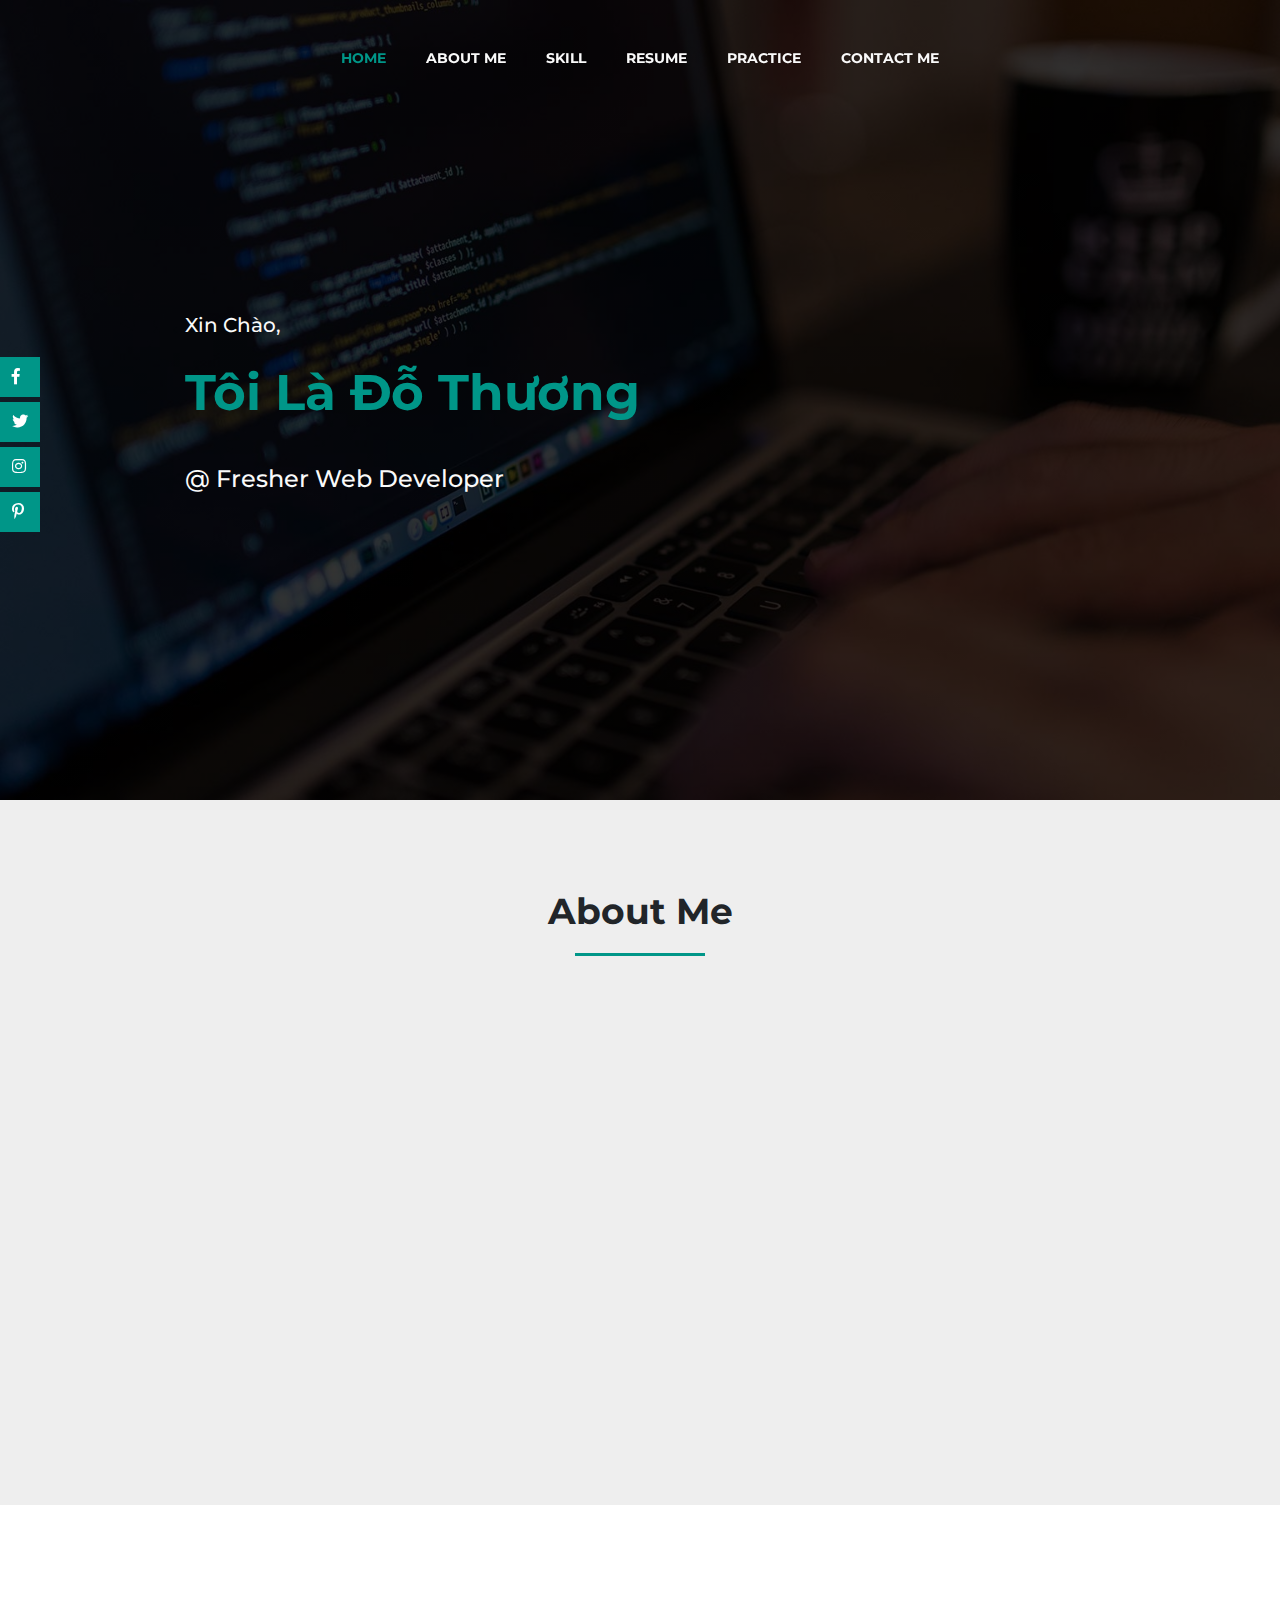
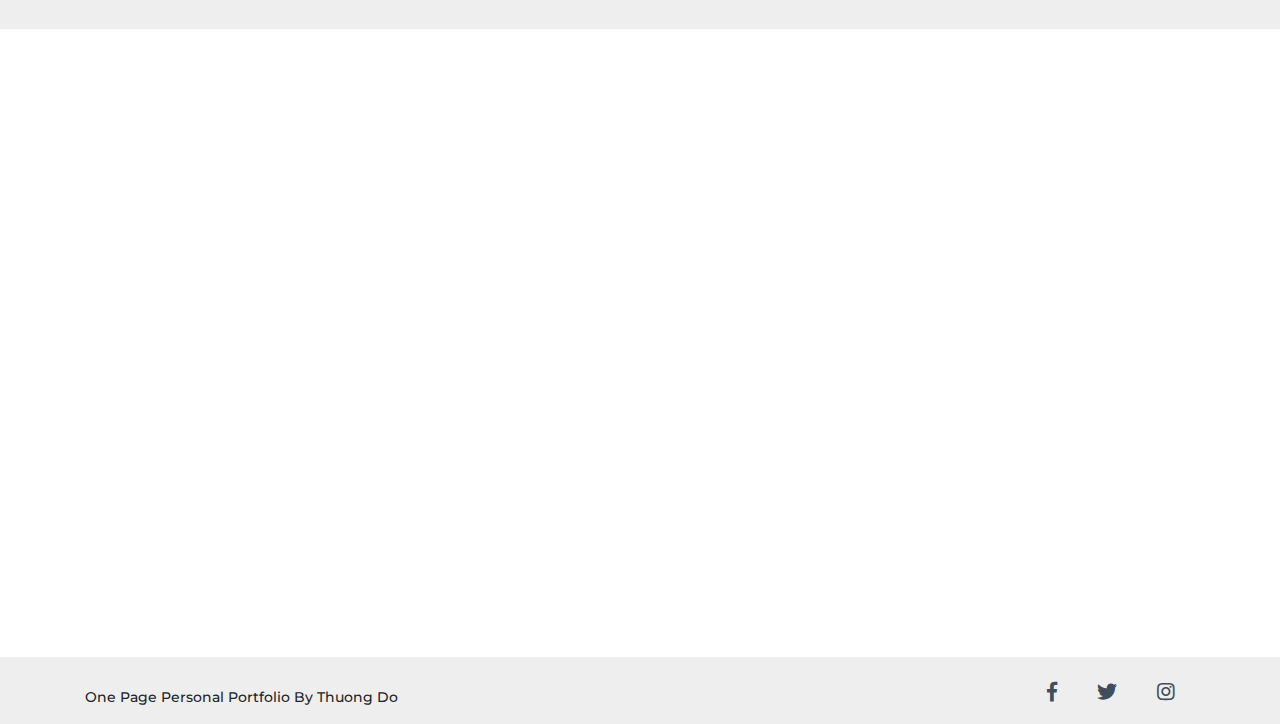
==== commit 57fcf19b: "Update 1.html" ====
--- a/1.html
+++ b/1.html
@@ -1,377 +1,399 @@
-<!DOCTYPE html>
-<html lang="en">
-
-<head>
-	<title> CV ThuongDo </title>
-	<meta charset="utf-8">
-	<meta name="viewport" content="width=device-width, initial-scale=1">
-	<link
-		href="https://fonts.googleapis.com/css?family=Montserrat:100,100i,200,200i,300,300i,400,400i,500,500i,600,600i,700,700i,800,800i,900,900i&amp;subset=vietnamese"
-		rel="stylesheet">
-	<link rel="stylesheet" href="vendor/css/bootstrap.css">
-	<link rel="stylesheet" href="fonts/css/all.css">
-	<link rel="stylesheet" href="1.css">
-	<link rel="stylesheet" href="animate.css">
-</head>
-
-<body>
-	<header>
-		<nav id="navigation" class="navbar navbar-expand-sm navbar-dark  fixed-top menu">
-			<div class="container">
-				<button class="navbar-toggler d-lg-none" type="button" data-toggle="collapse"
-					data-target="#collapsibleNavId" aria-controls="collapsibleNavId" aria-expanded="false"
-					aria-label="Toggle navigation">
-					<span class="navbar-toggler-icon"></span>
-				</button>
-				<div class="collapse navbar-collapse " id="collapsibleNavId">
-					<ul class="navbar-nav m-auto">
-						<li class="nav-item active">
-							<a class="nav-link" href="#">Home</a>
-						</li>
-						<li class="nav-item">
-							<a class="nav-link" href="#About-me">About Me</a>
-						</li>
-						<li class="nav-item">
-							<a class="nav-link" href="#Skill">Skill</a>
-						</li>
-						<li class="nav-item">
-							<a class="nav-link" href="#Resume">Resume</a>
-						</li>
-						<li class="nav-item">
-							<a class="nav-link" href="#Pratice">Practice</a>
-						</li>
-						<li class="nav-item">
-							<a class="nav-link" href="#Contact">Contact Me</a>
-						</li>
-					</ul>
-				</div>
-			</div>
-		</nav>
-	</header>
-	<!-- End Header -->
-	<main>
-		<section id="Introduce">
-			<div class="container">
-				<div class="row">
-					<div class="col-sm-6 intro">
-						<span>Xin Chào,</span>
-						<p class="name">Tôi Là Đỗ Thương</p>
-						<p class="job">@ Fresher Web Developer</p>
-					</div>
-				</div>
-			</div>
-		</section>
-		<div class="social-sticky">
-				<ul>
-					<li><a href=""><i class="fab fa-facebook-f"></i></a></li>
-					<li><a href=""><i class="fab fa-twitter"></i></a></li>
-					<li><a href=""><i class="fab fa-instagram"></i></a></li>
-					<li><a href=""><i class="fab fa-pinterest-p"></i></a></li>
-				</ul>
-			</div>
-		<section id="About-me">
-			<div class="container">
-				<h1 class="header_title wow fadeInDown">About Me</h1>
-				<div class="row">
-					<div class="col-sm-4 avarta wow fadeInLeft">
-						<img src="https://scontent.fhan2-3.fna.fbcdn.net/v/t1.0-9/54437159_595317554268062_2509878183684210688_n.jpg?_nc_cat=109&_nc_oc=AQnxpzO6YaWJVeVp0jOfF9RbmzqZk8jKT8-nE5zVqW6E3BpyYGpbSX0KFMgCcY5oJwk&_nc_ht=scontent.fhan2-3.fna&oh=e70c04e8e7067ce0556969208865bcb5&oe=5D6D8E7A"
-							alt="" class="img-fluid">
-					</div>
-					<div class="col-sm-1"></div>
-					<div class="col-sm-7 information wow bounceInRight" data-wow-delay="0.4s">
-						<span>Xin chào, tôi là Đỗ Như Thương, một Fresher Web Developer</span>
-						<p>Hiện đang là sinh viên năm 4 tại Đại Học Công Nghệ GTVT,tôi muốn tìm một công việc ( Intern/Fresher ) về Web Develope để phát triển hơn kĩ năng code Front-end và trau dồi khả năng
-							của bản thân. </p>
-						<table class="table">
-							<tbody>
-								<tr>
-									<td class="_1st">Họ tên:</td>
-									<td class="_2nd">Đỗ Như Thương</td>
-								</tr>
-								<tr>
-									<td class="_1st">Email:</td>
-									<td class="_2nd">thuongdo260296@gmail.com</td>
-								</tr>
-								<tr>
-									<td class="_1st">Địa Chỉ:</td>
-									<td class="_2nd">Mễ Trì - Nam Từ Liêm - Hà Nội</td>
-								</tr>
-								<tr>
-									<td class="_1st">Ngày Sinh:</td>
-									<td class="_2nd">26/02/1996</td>
-								</tr>
-								<tr>
-									<td class="_1st">Giới Tính:</td>
-									<td class="_2nd">Nam</td>
-								</tr>
-							</tbody>
-						</table>
-					</div>
-				</div>
-			</div>
-		</section>
-		<section id="Skill">
-			<div class="container">
-				<h1 class="header_title wow shake">My Skill</h1>
-				<div class="row">
-					<div class="col-sm-6 wow fadeInLeft">
-						<h2 class="skill-title">Programming</h2>
-						<p class="skill_title_more">Click vào các thanh tiến trình để có thể biết thêm thông tin chi tiết về kĩ năng</p>
-						<div class="_1line">
-							<div class="subject">
-								<div class="subject-title">HTML</div>
-								<div class="subject-value">70%</div>
-							</div>
-							<div class="progress">
-								<div class="progress-bar " role="progressbar" style="width: 70%;" aria-valuenow="70"
-									aria-valuemin="0" aria-valuemax="100"></div>
-							</div>
-							<div class="subject-title">
-								<p>- Có thể sử dụng HTML 5</p>
-								<p>- Chủ yếu dựng web trên Bootstrap 4</p>
-							</div>
-						</div>
-						<div class="_1line">
-							<div class="subject">
-								<div class="subject-title">CSS</div>
-								<div class="subject-value">80%</div>
-							</div>
-							<div class="progress">
-								<div class="progress-bar" role="progressbar" style="width: 80%;" aria-valuenow="25"
-									aria-valuemin="0" aria-valuemax="100"></div>
-							</div>
-
-							<div class="subject-title">
-								<p>- Có thể sử dụng CSS 3 </p>
-								<p>- Biết tạo một số hiệu ứng, annimations</p>
-							</div>
-						</div>
-						<div class="_1line">
-							<div class="subject">
-								<div class="subject-title">JS</div>
-								<div class="subject-value">50%</div>
-							</div>
-							<div class="progress">
-								<div class="progress-bar" role="progressbar" style="width: 50%;" aria-valuenow="25"
-									aria-valuemin="0" aria-valuemax="100"></div>
-							</div>
-							<div class="subject-title">
-								<p>- Có thể sử dụng JS Front-end cơ bản để thay đổi class tạo các hiệu ứng</p>
-								<p>- Sử dụng để làm các Slide</p>
-							</div>
-						</div>
-					</div>
-					<div class="col-sm-6 wow fadeInRight" data-wow-delay="0.4s">
-						<h2 class="skill-title">Design</h2>
-						<p class="skill_title_more">Tạm đủ để có thể cắt được PSD theo đúng mẫu và chỉnh sửa ảnh đơn giản</p>
-						<div class="_1line">
-
-							<div class="subject">
-								<div class="subject-title">Photoshop</div>
-								<div class="subject-value">50%</div>
-							</div>
-							<div class="progress">
-								<div class="progress-bar" role="progressbar" style="width: 50%;" aria-valuenow="25"
-									aria-valuemin="0" aria-valuemax="100"></div>
-							</div>
-
-							<div class="subject-title">
-							</div>
-						</div>
-						<div class="_1line">
-							<div class="subject">
-								<div class="subject-title">Graphic Design</div>
-								<div class="subject-value">50%</div>
-							</div>
-							<div class="progress">
-								<div class="progress-bar" role="progressbar" style="width: 50%;" aria-valuenow="25"
-									aria-valuemin="0" aria-valuemax="100"></div>
-							</div>
-
-						</div>
-					</div>
-				</div>
-			</div>
-			</div>
-		</section>
-		<section id="Resume">
-			<div class="container">
-				<h1 class="header_title wow bounce">Resume</h1>
-				<div class="row">
-					<div class="col-sm-6 wow bounceInLeft">
-						<h2 class="skill-title">Experience</h2>
-						<p class="skill-title_more">Chủ yếu là tự ôn luyện</p>
-						<div class="_1block">
-							<p class="time">13 March 2019 - 10 May 2019</p>
-							<p class="title-job">Thực tập sinh</p>
-							<p class="detail-job">Đã từng thực tập sinh tại VietBee</p>
-						</div>
-						<div class="_1block">
-							<p class="time"> February 2019 - Now</p>
-							<p class="title-job">Tự Học</p>
-							<p class="detail-job">Trau dồi những kiến thức cho bản thân qua các khóa học trên mạng</p>
-						</div>
-					</div>
-					<div class="col-sm-6 wow bounceInRight" data-wow-delay="0.4s">
-						<h2 class="skill-title">Education</h2>
-						<p class="skill-title_more">Học tại ĐH Công Nghệ GTVT</p>
-						<div class="_1block">
-							<p class="time">2015 - Now</p>
-							<p class="title-job">Sinh Viên ĐH Công Nghệ GTVT</p>
-							<p class="detail-job">Đang là sinh viên năm cuối của trường ĐH Công Nghệ GTVT</p>
-						</div>
-					</div>
-				</div>
-			</div>
-		</section>
-		<section id="Pratice">
-			<div class="container">
-				<h2 class="header_title wow bounce">My Practice</h2>
-				<div class="project">
-					<div class="row">
-						<div class="col-sm-4  wow fadeInUp" data-wow-delay="0.4s">
-							<div class="_1prj">
-								<div class="thumbnails">
-									<img src="images/web1.png" alt="" class="img-fluid">
-								</div>
-								<a href="" class="title-prj">Fix</a>
-								<p class="detail-prj">
-									-One Page <br>
-									-Xây dựng dựa trên Bootstrap 4 <br>
-									-Responsive(Mobile Only)
-								</p>
-								<a href="" class="download">
-									<i class="fas fa-download"></i>
-									Download Source
-								</a>
-							</div>
-						</div>
-						<div class="col-sm-4 wow fadeInUp" data-wow-delay="0.8s">
-							<div class="_1prj">
-								<div class="thumbnails">
-									<img src="images/Web2.png" alt="" class="img-fluid">
-								</div>
-								<a href="" class="title-prj">The Fox</a>
-								<p class="detail-prj">
-									-One Page <br>
-									-Xây dựng dựa trên HTML 5 <br>
-									-Sử dụng js để làm slide
-								</p>
-								<a href="" class="download">
-									<i class="fas fa-download"></i>
-									Download Source
-								</a>
-							</div>
-						</div>
-						<div class="col-sm-4 wow fadeInUp" data-wow-delay="1.2s">
-							<div class="_1prj">
-								<div class="thumbnails">
-									<img src="images/Web3.png" alt="" class="img-fluid">
-								</div>
-								<a href="" class="title-prj">Portfolio</a>
-								<p class="detail-prj">
-									-One Page <br>
-									-Xây dựng dựa trên Bootstrap 4 <br>
-									-Responsive
-								</p>
-								<a href="" class="download">
-									<i class="fas fa-download"></i>
-									Download Source
-								</a>
-							</div>
-						</div>
-					</div>
-				</div>
-			</div>
-		</section>
-		<section id="Contact">
-			<div class="container">
-				<h2 class="header_title wow fadeInDown">Contact Me</h2>
-				<div class="row">
-					<div class="col-sm-4 wow bounceInLeft">
-						<div class="_1block_info">
-							<div class="icon">
-								<i class="fas fa-map-marker-alt"></i>
-							</div>
-							<div class="detail">
-								<p>thuongdo260296@gmail.com</p>
-							</div>
-						</div>
-						<div class="_1block_info">
-							<div class="icon">
-								<i class="fas fa-phone" class="icon-phone"></i>
-							</div>
-							<div class="detail">
-								<p>0962931849</p>
-							</div>
-						</div>
-						<div class="_1block_info">
-							<div class="icon">
-								<i class="fas fa-map-marker-alt" class="icon"></i>
-							</div>
-							<div class="detail">
-								<p>Mễ Trì - Nam Từ Liêm - Hà Nội</p>
-							</div>
-						</div>
-					</div>
-					<div class="col-sm-8 wow fadeInRight">
-						<form action="trangchu.php" name="formBlock">
-							<div class="form-row name">
-								<input type="mame" class="form-control" name="" id="" aria-describedby=""
-									placeholder="Your Name">
-							</div>
-							<div class="form-row email">
-								<input type="email" class="form-control" name="" id="" aria-describedby=""
-									placeholder="Email Address">
-							</div>
-							<div class="form-row message">
-								<input type="massage" class="form-control" name="" id="" aria-describedby=""
-									placeholder="Message">
-							</div>
-						</form>
-					</div>
-					<div class="btn_message wow bounceInUp">
-						<a name="" id="" class="btn btn-primary" href="#" role="button">Send Message</a>
-					</div>
-				</div>
-			</div>
-		</section>
-	</main>
-	<footer>
-		<div id="footer">
-			<div class="container">
-				<div class="row">
-					<div class="col-sm-6">
-						<p class="coder">
-							One Page Personal Portfolio By Thuong Do
-						</p>
-					</div>
-					<div class="col-sm-6">
-						<div class="social">
-							<ul>
-								<li><a href=""><i class="fab fa-facebook-f"></i></a></li>
-								<li><a href=""><i class="fab fa-twitter"></i></a></li>
-								<li><a href=""><i class="fab fa-instagram"></i></a></li>
-							</ul>
-						</div>
-					</div>
-				</div>
-			</div>
-		</div>
-	</footer>
-
-
-	<script src="https://code.jquery.com/jquery-3.3.1.slim.min.js"
-		integrity="sha384-q8i/X+965DzO0rT7abK41JStQIAqVgRVzpbzo5smXKp4YfRvH+8abtTE1Pi6jizo"
-		crossorigin="anonymous"></script>
-	<script src="https://cdnjs.cloudflare.com/ajax/libs/popper.js/1.14.7/umd/popper.min.js"
-		integrity="sha384-UO2eT0CpHqdSJQ6hJty5KVphtPhzWj9WO1clHTMGa3JDZwrnQq4sF86dIHNDz0W1"
-		crossorigin="anonymous"></script>
-	<script src="https://stackpath.bootstrapcdn.com/bootstrap/4.3.1/js/bootstrap.min.js"
-		integrity="sha384-JjSmVgyd0p3pXB1rRibZUAYoIIy6OrQ6VrjIEaFf/nJGzIxFDsf4x0xIM+B07jRM"
-		crossorigin="anonymous"></script>
-	<script type="text/javascript" src="1.js"></script>
-	<script src="wow.min.js"></script>
-</body>
-
+<!DOCTYPE html>
+<html lang="en">
+
+<head>
+	<title> CV ThuongDo </title>
+	<meta charset="utf-8">
+	<meta name="viewport" content="width=device-width, initial-scale=1">
+	<link
+		href="https://fonts.googleapis.com/css?family=Montserrat:100,100i,200,200i,300,300i,400,400i,500,500i,600,600i,700,700i,800,800i,900,900i&amp;subset=vietnamese"
+		rel="stylesheet">
+	<link rel="stylesheet" href="vendor/css/bootstrap.css">
+	<link rel="stylesheet" href="fonts/css/all.css">
+	<link rel="stylesheet" href="1.css">
+	<link rel="stylesheet" href="animate.css">
+	<link rel="stylesheet" href="owlcarousel/assets/owl.carousel.min.css">
+	 <link rel="stylesheet" href="owlcarousel/assets/owl.theme.default.min.css">
+</head>
+
+<body>
+	<header>
+		<nav id="navigation" class="navbar navbar-expand-sm navbar-dark  fixed-top menu">
+			<div class="container">
+				<button class="navbar-toggler d-lg-none" type="button" data-toggle="collapse"
+					data-target="#collapsibleNavId" aria-controls="collapsibleNavId" aria-expanded="false"
+					aria-label="Toggle navigation">
+					<span class="navbar-toggler-icon"></span>
+				</button>
+				<div class="collapse navbar-collapse " id="collapsibleNavId">
+					<ul class="navbar-nav m-auto">
+						<li class="nav-item active">
+							<a class="nav-link" href="#">Home</a>
+						</li>
+						<li class="nav-item">
+							<a class="nav-link" href="#About-me">About Me</a>
+						</li>
+						<li class="nav-item">
+							<a class="nav-link" href="#Skill">Skill</a>
+						</li>
+						<li class="nav-item">
+							<a class="nav-link" href="#Resume">Resume</a>
+						</li>
+						<li class="nav-item">
+							<a class="nav-link" href="#Pratice">Practice</a>
+						</li>
+						<li class="nav-item">
+							<a class="nav-link" href="#Contact">Contact Me</a>
+						</li>
+					</ul>
+				</div>
+			</div>
+		</nav>
+	</header>
+	<!-- End Header -->
+	<main>
+		<section id="Introduce">
+			<div class="container">
+				<div class="row">
+					<div class="col-sm-6 intro">
+						<span>Xin Chào,</span>
+						<p class="name">Tôi Là Đỗ Thương</p>
+						<p class="job">@ Fresher Web Developer</p>
+					</div>
+				</div>
+			</div>
+		</section>
+		<div class="social-sticky">
+				<ul>
+					<li><a href=""><i class="fab fa-facebook-f"></i></a></li>
+					<li><a href=""><i class="fab fa-twitter"></i></a></li>
+					<li><a href=""><i class="fab fa-instagram"></i></a></li>
+					<li><a href=""><i class="fab fa-pinterest-p"></i></a></li>
+				</ul>
+			</div>
+		<section id="About-me">
+			<div class="container">
+				<h1 class="header_title wow fadeInDown">About Me</h1>
+				<div class="row">
+					<div class="col-sm-4 avarta wow fadeInLeft">
+						<img src="https://scontent.fhan2-3.fna.fbcdn.net/v/t1.0-9/54437159_595317554268062_2509878183684210688_n.jpg?_nc_cat=109&_nc_oc=AQnxpzO6YaWJVeVp0jOfF9RbmzqZk8jKT8-nE5zVqW6E3BpyYGpbSX0KFMgCcY5oJwk&_nc_ht=scontent.fhan2-3.fna&oh=e70c04e8e7067ce0556969208865bcb5&oe=5D6D8E7A"
+							alt="" class="img-fluid">
+					</div>
+					<div class="col-sm-1"></div>
+					<div class="col-sm-7 information wow bounceInRight" data-wow-delay="0.4s">
+						<span>Xin chào, tôi là Đỗ Như Thương, một Fresher Web Developer</span>
+						<p>Hiện đang là sinh viên năm 4 tại Đại Học Công Nghệ GTVT,tôi muốn tìm một công việc ( Intern/Fresher ) về Web Develope để phát triển hơn kĩ năng code Front-end và trau dồi khả năng
+							của bản thân. </p>
+						<table class="table">
+							<tbody>
+								<tr>
+									<td class="_1st">Họ tên:</td>
+									<td class="_2nd">Đỗ Như Thương</td>
+								</tr>
+								<tr>
+									<td class="_1st">Email:</td>
+									<td class="_2nd">thuongdo260296@gmail.com</td>
+								</tr>
+								<tr>
+									<td class="_1st">Địa Chỉ:</td>
+									<td class="_2nd">Mễ Trì - Nam Từ Liêm - Hà Nội</td>
+								</tr>
+								<tr>
+									<td class="_1st">Ngày Sinh:</td>
+									<td class="_2nd">26/02/1996</td>
+								</tr>
+								<tr>
+									<td class="_1st">Giới Tính:</td>
+									<td class="_2nd">Nam</td>
+								</tr>
+							</tbody>
+						</table>
+					</div>
+				</div>
+			</div>
+		</section>
+		<section id="Skill">
+			<div class="container">
+				<h1 class="header_title wow shake">My Skill</h1>
+				<div class="row">
+					<div class="col-sm-6 wow fadeInLeft">
+						<h2 class="skill-title">Programming</h2>
+						<p class="skill_title_more">Click vào các thanh tiến trình để có thể biết thêm thông tin chi tiết về kĩ năng</p>
+						<div class="_1line">
+							<div class="subject">
+								<div class="subject-title">HTML</div>
+								<div class="subject-value">70%</div>
+							</div>
+							<div class="progress">
+								<div class="progress-bar " role="progressbar" style="width: 70%;" aria-valuenow="70"
+									aria-valuemin="0" aria-valuemax="100"></div>
+							</div>
+							<div class="subject-title">
+								<p>- Có thể sử dụng HTML 5</p>
+								<p>- Chủ yếu dựng web trên Bootstrap 4</p>
+							</div>
+						</div>
+						<div class="_1line">
+							<div class="subject">
+								<div class="subject-title">CSS</div>
+								<div class="subject-value">80%</div>
+							</div>
+							<div class="progress">
+								<div class="progress-bar" role="progressbar" style="width: 80%;" aria-valuenow="25"
+									aria-valuemin="0" aria-valuemax="100"></div>
+							</div>
+
+							<div class="subject-title">
+								<p>- Có thể sử dụng CSS 3 </p>
+								<p>- Biết tạo một số hiệu ứng, annimations</p>
+							</div>
+						</div>
+						<div class="_1line">
+							<div class="subject">
+								<div class="subject-title">JS</div>
+								<div class="subject-value">50%</div>
+							</div>
+							<div class="progress">
+								<div class="progress-bar" role="progressbar" style="width: 50%;" aria-valuenow="25"
+									aria-valuemin="0" aria-valuemax="100"></div>
+							</div>
+							<div class="subject-title">
+								<p>- Có thể sử dụng JS Front-end cơ bản để thay đổi class tạo các hiệu ứng</p>
+								<p>- Sử dụng để làm các Slide</p>
+							</div>
+						</div>
+					</div>
+					<div class="col-sm-6 wow fadeInRight" data-wow-delay="0.4s">
+						<h2 class="skill-title">Design</h2>
+						<p class="skill_title_more">Tạm đủ để có thể cắt được PSD theo đúng mẫu và chỉnh sửa ảnh đơn giản</p>
+						<div class="_1line">
+
+							<div class="subject">
+								<div class="subject-title">Photoshop</div>
+								<div class="subject-value">50%</div>
+							</div>
+							<div class="progress">
+								<div class="progress-bar" role="progressbar" style="width: 50%;" aria-valuenow="25"
+									aria-valuemin="0" aria-valuemax="100"></div>
+							</div>
+
+							<div class="subject-title">
+							</div>
+						</div>
+						<div class="_1line">
+							<div class="subject">
+								<div class="subject-title">Graphic Design</div>
+								<div class="subject-value">50%</div>
+							</div>
+							<div class="progress">
+								<div class="progress-bar" role="progressbar" style="width: 50%;" aria-valuenow="25"
+									aria-valuemin="0" aria-valuemax="100"></div>
+							</div>
+
+						</div>
+					</div>
+				</div>
+			</div>
+			</div>
+		</section>
+		<section id="Resume">
+			<div class="container">
+				<h1 class="header_title wow bounce">Resume</h1>
+				<div class="row">
+					<div class="col-sm-6 wow bounceInLeft">
+						<h2 class="skill-title">Experience</h2>
+						<p class="skill-title_more">Chủ yếu là tự ôn luyện</p>
+						<div class="_1block">
+							<p class="time">13 March 2019 - 10 May 2019</p>
+							<p class="title-job">Thực tập sinh</p>
+							<p class="detail-job">Đã từng thực tập sinh tại VietBee</p>
+						</div>
+						<div class="_1block">
+							<p class="time"> February 2019 - Now</p>
+							<p class="title-job">Tự Học</p>
+							<p class="detail-job">Trau dồi những kiến thức cho bản thân qua các khóa học trên mạng</p>
+						</div>
+					</div>
+					<div class="col-sm-6 wow bounceInRight" data-wow-delay="0.4s">
+						<h2 class="skill-title">Education</h2>
+						<p class="skill-title_more">Học tại ĐH Công Nghệ GTVT</p>
+						<div class="_1block">
+							<p class="time">2015 - Now</p>
+							<p class="title-job">Sinh Viên ĐH Công Nghệ GTVT</p>
+							<p class="detail-job">Đang là sinh viên năm cuối của trường ĐH Công Nghệ GTVT</p>
+						</div>
+					</div>
+				</div>
+			</div>
+		</section>
+		<section id="Pratice">
+			<div class="container">
+				<h2 class="header_title wow bounce">My Practice</h2>
+					<div class="row">
+				<div class="owl-carousel owl-theme project">
+						<div class=" wow fadeInUp" data-wow-delay="0.4s">
+							<div class="_1prj">
+								<div class="thumbnails">
+									<img src="images/web1.png" alt="" class="img-fluid">
+								</div>
+								<a href="" class="title-prj">Fix</a>
+								<p class="detail-prj">
+									-One Page <br>
+									-Xây dựng dựa trên Bootstrap 4 <br>
+									-Responsive(Mobile Only)
+								</p>
+								<a href="" class="download">
+									<i class="fas fa-download"></i>
+									Download Source
+								</a>
+							</div>
+						</div>
+						<div class="wow fadeInUp" data-wow-delay="0.8s">
+							<div class="_1prj">
+								<div class="thumbnails">
+									<img src="images/Web2.png" alt="" class="img-fluid">
+								</div>
+								<a href="" class="title-prj">The Fox</a>
+								<p class="detail-prj">
+									-One Page <br>
+									-Xây dựng dựa trên HTML 5 <br>
+									-Sử dụng js để làm slide
+								</p>
+								<a href="" class="download">
+									<i class="fas fa-download"></i>
+									Download Source
+								</a>
+							</div>
+						</div>
+						<div class=" wow fadeInUp" data-wow-delay="1.2s">
+							<div class="_1prj">
+								<div class="thumbnails">
+									<img src="images/Web3.png" alt="" class="img-fluid">
+								</div>
+								<a href="" class="title-prj">Portfolio</a>
+								<p class="detail-prj">
+									-One Page <br>
+									-Xây dựng dựa trên Bootstrap 4 <br>
+									-Responsive, Owl-Carousel 2
+								</p>
+								<a href="" class="download">
+									<i class="fas fa-download"></i>
+									Download Source
+								</a>
+							</div>
+						</div>
+						<div class=" wow fadeInUp" data-wow-delay="1.2s">
+								<div class="_1prj">
+									<div class="thumbnails">
+										<img src="images/web_HTE.png" alt="" class="img-fluid">
+									</div>
+									<a href="" class="title-prj">HTE</a>
+									<p class="detail-prj">
+										-One Page <br>
+										-Xây dựng dựa trên Bootstrap 4 <br>
+										-Owl-Carousel 2
+									</p>
+									<a href="" class="download">
+										<i class="fas fa-download"></i>
+										Download Source
+									</a>
+								</div>
+							</div>
+					</div>
+				</div>
+			</div>
+		</section>
+		<section id="Contact">
+			<div class="container">
+				<h2 class="header_title wow fadeInDown">Contact Me</h2>
+				<div class="row">
+					<div class="col-sm-4 wow bounceInLeft">
+						<div class="_1block_info">
+							<div class="icon">
+								<i class="fas fa-map-marker-alt"></i>
+							</div>
+							<div class="detail">
+								<p>thuongdo260296@gmail.com</p>
+							</div>
+						</div>
+						<div class="_1block_info">
+							<div class="icon">
+								<i class="fas fa-phone" class="icon-phone"></i>
+							</div>
+							<div class="detail">
+								<p>0962931849</p>
+							</div>
+						</div>
+						<div class="_1block_info">
+							<div class="icon">
+								<i class="fas fa-map-marker-alt" class="icon"></i>
+							</div>
+							<div class="detail">
+								<p>Mễ Trì - Nam Từ Liêm - Hà Nội</p>
+							</div>
+						</div>
+					</div>
+					<div class="col-sm-8 wow fadeInRight">
+						<form action="trangchu.php" name="formBlock">
+							<div class="form-row name">
+								<input type="mame" class="form-control" name="" id="" aria-describedby=""
+									placeholder="Your Name">
+							</div>
+							<div class="form-row email">
+								<input type="email" class="form-control" name="" id="" aria-describedby=""
+									placeholder="Email Address">
+							</div>
+							<div class="form-row message">
+								<input type="massage" class="form-control" name="" id="" aria-describedby=""
+									placeholder="Message">
+							</div>
+						</form>
+					</div>
+					<div class="btn_message wow bounceInUp">
+						<a name="" id="" class="btn btn-primary" href="#" role="button">Send Message</a>
+					</div>
+				</div>
+			</div>
+		</section>
+	</main>
+	<footer>
+		<div id="footer">
+			<div class="container">
+				<div class="row">
+					<div class="col-sm-6">
+						<p class="coder">
+							One Page Personal Portfolio By Thuong Do
+						</p>
+					</div>
+					<div class="col-sm-6">
+						<div class="social">
+							<ul>
+								<li><a href=""><i class="fab fa-facebook-f"></i></a></li>
+								<li><a href=""><i class="fab fa-twitter"></i></a></li>
+								<li><a href=""><i class="fab fa-instagram"></i></a></li>
+							</ul>
+						</div>
+					</div>
+				</div>
+			</div>
+		</div>
+	</footer>
+
+
+
+	<script src="https://code.jquery.com/jquery-3.3.1.slim.min.js"
+		integrity="sha384-q8i/X+965DzO0rT7abK41JStQIAqVgRVzpbzo5smXKp4YfRvH+8abtTE1Pi6jizo"
+		crossorigin="anonymous"></script>
+	<script src="https://cdnjs.cloudflare.com/ajax/libs/popper.js/1.14.7/umd/popper.min.js"
+		integrity="sha384-UO2eT0CpHqdSJQ6hJty5KVphtPhzWj9WO1clHTMGa3JDZwrnQq4sF86dIHNDz0W1"
+		crossorigin="anonymous"></script>
+	<script src="https://stackpath.bootstrapcdn.com/bootstrap/4.3.1/js/bootstrap.min.js"
+		integrity="sha384-JjSmVgyd0p3pXB1rRibZUAYoIIy6OrQ6VrjIEaFf/nJGzIxFDsf4x0xIM+B07jRM"
+		crossorigin="anonymous"></script>
+	<script type="text/javascript" src="1.js"></script>
+	<script src="wow.min.js"></script>
+	<script src="owlcarousel/jquery-3.4.1.min.js"></script>
+	<script src="owlcarousel/owl.carousel.min.js"></script>
+</body>
+
 </html>--- a/1.css
+++ b/1.css
@@ -260,6 +260,11 @@
     transition: 0.4s;
 }
 
+.owl-theme .owl-nav {
+    margin-top: 10px;
+    opacity: 0;
+    visibility: hidden;
+}
 
 /* Contact */
 #Contact ._1block_info {
@@ -385,7 +390,7 @@
 
 /* Social Sticky */
 .social-sticky{
-    position: sticky;
+    position: fixed;
     top: 50%;
     transform: translateY(-50%);
     z-index: 1;
